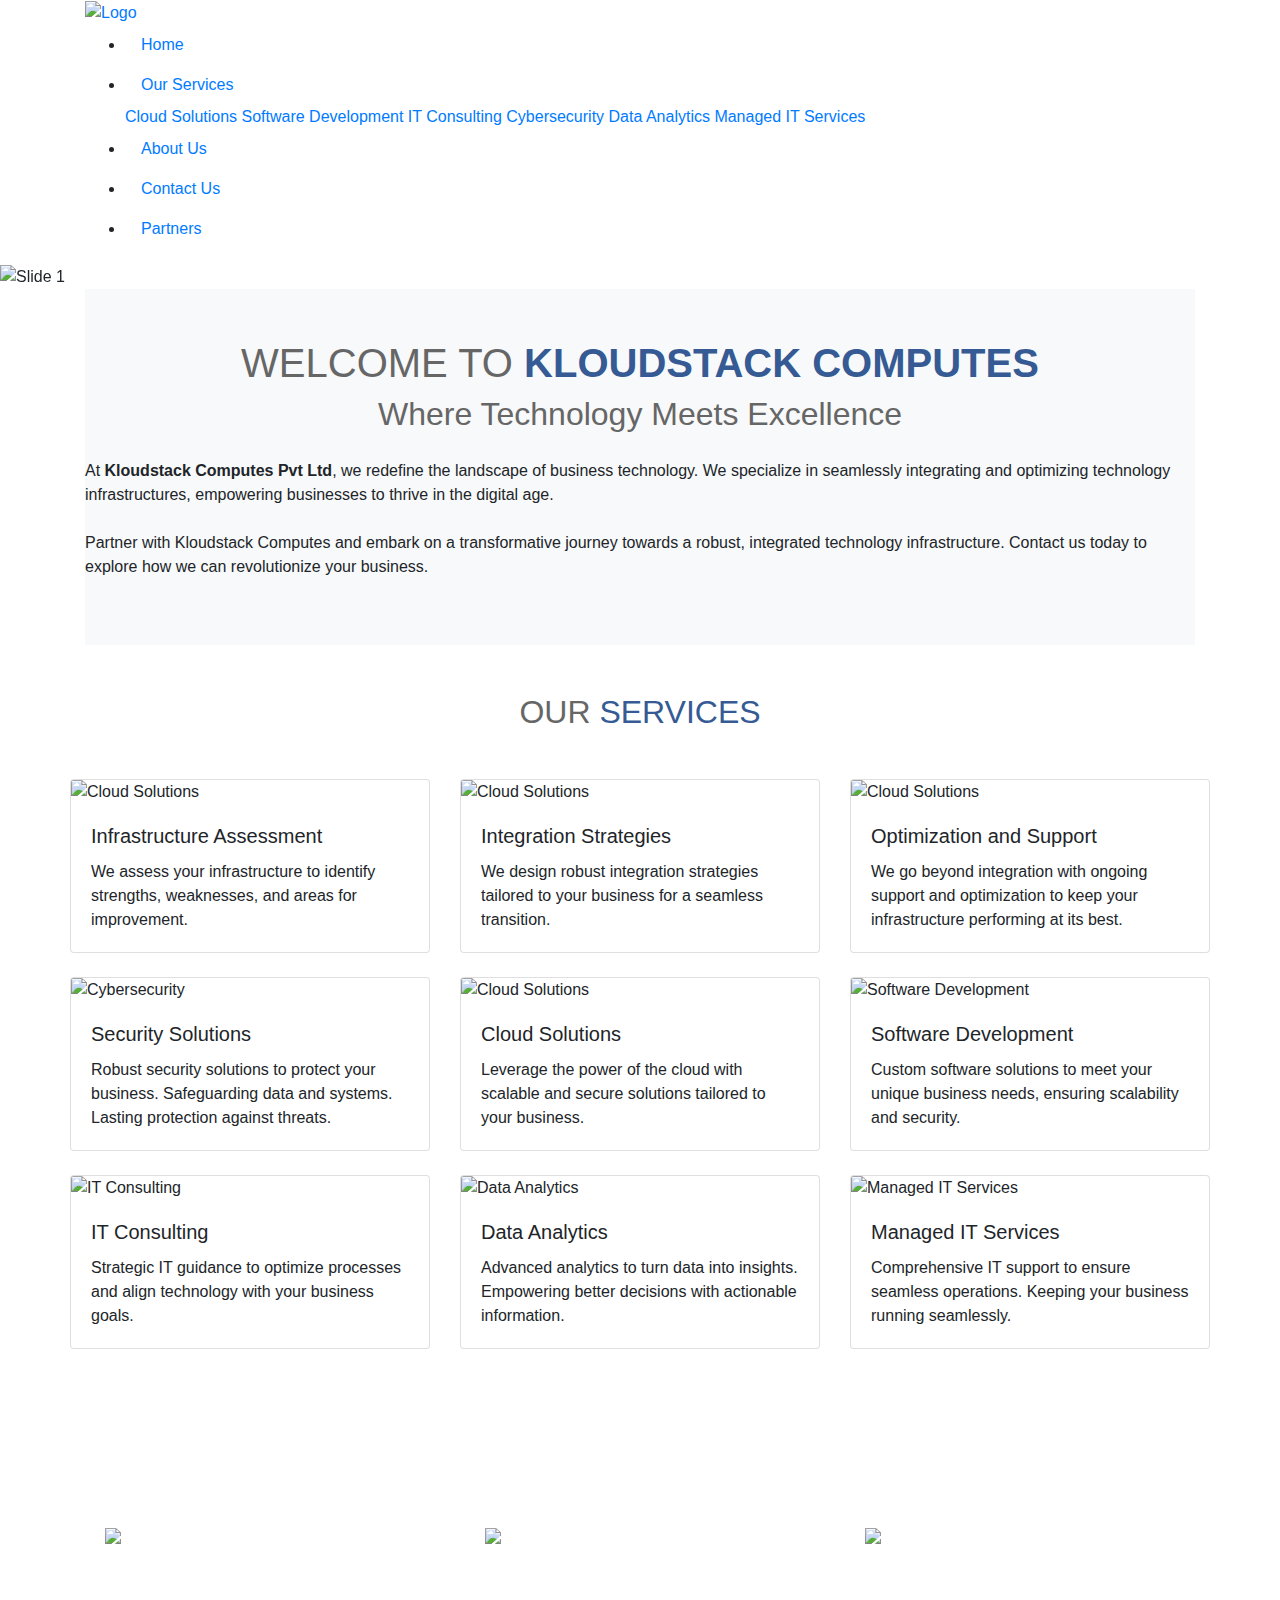
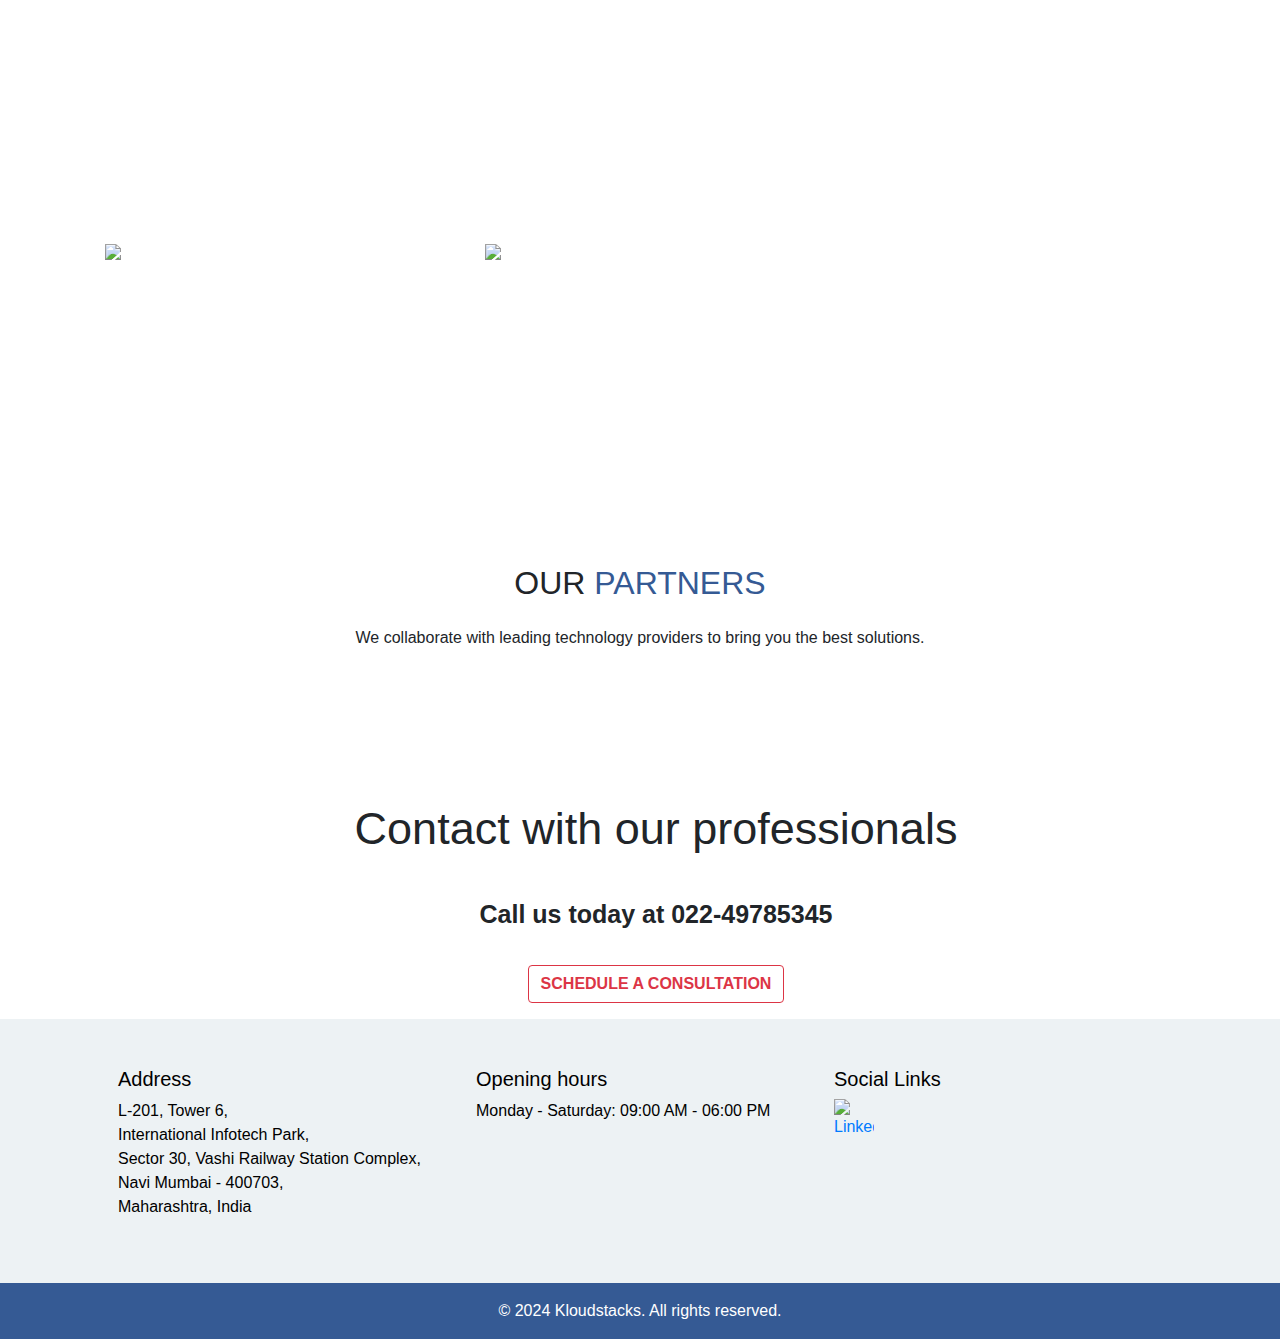
==== index.html @ c3a3a0a3 "Add files via upload" ====
<!DOCTYPE html>
<html lang="en">

<head>
    <meta charset="UTF-8">
    <meta name="viewport" content="width=device-width, initial-scale=1.0">
    <title>Corporate Website</title>
    <link rel="stylesheet" href="https://stackpath.bootstrapcdn.com/bootstrap/4.5.2/css/bootstrap.min.css">
    <link href="css/style.css" rel="stylesheet">
    <style>
        footer {
            background-color: #355a94;
            color: #ffffff;
            text-align: center;
        }

        .hero {
            background-color: #f8f9fa;
            padding: 50px 0;
            text-align: center;
        }

        .hero h1 {
            color: #666;
        }

        .blue {
            color: #355a94;
        }

        .services,
        .about,
        .contact,
        .partners {
            padding: 50px 0;
        }

        .services h2,
        .about h2,
        .contact h2,
        .partners h2 {
            color: #666;
        }
    </style>
</head>

<body>
    <nav class="nav affix">
        <div class="container">
            <div class="logo">
                <a href="#">
                    <img src="logo-white.png" alt="Logo"></a>
            </div>
            <div id="mainListDiv" class="main_list">
                <ul class="navlinks">
                    <li class="nav-item"><a class="nav-link" href="index.php">Home</a></li>
                    <li class="nav-item">
                        <a class="nav-link" href="services.php">Our Services</a>
                        <div class="dropdown">
                            <a href="cloud-solutions.php">Cloud Solutions</a>
                            <a href="software-development.php">Software Development</a>
                            <a href="it-consulting.php">IT Consulting</a>
                            <a href="cybersecurity.php">Cybersecurity</a>
                            <a href="data-analytics.php">Data Analytics</a>
                            <a href="managed-it-services.php">Managed IT Services</a>
                        </div>
                    </li>
                    <li class="nav-item"><a class="nav-link" href="about.php">About Us</a></li>
                    <li class="nav-item"><a class="nav-link" href="contact.php">Contact Us</a></li>
                    <li class="nav-item"><a class="nav-link" href="partners.php">Partners</a></li>
                </ul>
            </div>
            <span class="navTrigger">
                <i></i>
                <i></i>
                <i></i>
            </span>
        </div>
    </nav>

    <section id="homeCarousel" class="carousel slide" data-ride="carousel" data-interval="4000" data-pause="false">
        <ol class="carousel-indicators">
            <li data-target="#homeCarousel" data-slide-to="0" class="active"></li>
            <li data-target="#homeCarousel" data-slide-to="1"></li>
            <li data-target="#homeCarousel" data-slide-to="2"></li>
        </ol>
        <div class="carousel-inner">
            <div class="carousel-item active">
                <img src="https://images.unsplash.com/photo-1667264501379-c1537934c7ab?q=80&w=1974&auto=format&fit=crop&ixlib=rb-4.0.3&ixid=M3wxMjA3fDB8MHxwaG90by1wYWdlfHx8fGVufDB8fHx8fA%3D%3D"
                    class="d-block w-100" alt="Slide 1">
                <div class="carousel-caption d-none d-md-block">
                    <h1>Let's Transform Your Infrastructure Together</h1>
                    <p>Your trusted partner for innovative tech solutions. Contact us today to explore how we can
                        revolutionize your business.</p>
                </div>
            </div>
            <div class="carousel-item">
                <img src="https://images.unsplash.com/photo-1518770660439-4636190af475?q=80&w=2070&auto=format&fit=crop&ixlib=rb-4.0.3&ixid=M3wxMjA3fDB8MHxwaG90by1wYWdlfHx8fGVufDB8fHx8fA%3D%3D"
                    class="d-block w-100" alt="Slide 2">
                <div class="carousel-caption d-none d-md-block">
                    <h1>Empowering Businesses</h1>
                    <p>Delivering cutting-edge technology to help you succeed.</p>
                </div>
            </div>
            <div class="carousel-item">
                <img src="https://images.unsplash.com/photo-1451187580459-43490279c0fa?q=80&w=2072&auto=format&fit=crop&ixlib=rb-4.0.3&ixid=M3wxMjA3fDB8MHxwaG90by1wYWdlfHx8fGVufDB8fHx8fA%3D%3D"
                    class="d-block w-100" alt="Slide 3">
                <div class="carousel-caption d-none d-md-block">
                    <h1>Innovate With Us</h1>
                    <p>Leading the way in digital transformation and AI solutions.</p>
                </div>
            </div>
        </div>
        <a class="carousel-control-prev" href="#homeCarousel" role="button" data-slide="prev">
            <span class="carousel-control-prev-icon" aria-hidden="true"></span>
            <span class="sr-only">Previous</span>
        </a>
        <a class="carousel-control-next" href="#homeCarousel" role="button" data-slide="next">
            <span class="carousel-control-next-icon" aria-hidden="true"></span>
            <span class="sr-only">Next</span>
        </a>
    </section>

    <div class="container">
        <div class="hero">
            <h1>WELCOME TO <b class="blue">KLOUDSTACK COMPUTES</b><br /><span
                    style="font-size:0.8em;font-weight: 500;">Where Technology Meets Excellence</span></h1>
            <p class="text-left mt-4">At <b>Kloudstack Computes Pvt Ltd</b>, we redefine the landscape of business
                technology. We specialize in
                seamlessly integrating and optimizing technology infrastructures, empowering businesses to thrive in the
                digital age.<br /><br />Partner with Kloudstack Computes and embark on a transformative journey towards
                a robust, integrated technology infrastructure. Contact us today to explore how we can revolutionize
                your business.</p>
        </div>
    </div>

    <div class="services container py-5">
        <h2 class="text-center mb-5 font-wight-bold">OUR <span class="blue">SERVICES</span></h2>
        <div class="row">
            <div class="col-md-4 mb-4">
                <div class="card">
                    <img src="images/infrastructure-assessment.png" class="card-img-top" alt="Cloud Solutions">
                    <div class="card-body">
                        <h5 class="card-title">Infrastructure Assessment</h5>
                        <p class="card-text">We assess your infrastructure to identify strengths, weaknesses, and areas
                            for improvement.</p>
                    </div>
                </div>
            </div>
            <div class="col-md-4 mb-4">
                <div class="card">
                    <img src="images/integration-strategies.png" class="card-img-top" alt="Cloud Solutions">
                    <div class="card-body">
                        <h5 class="card-title">Integration Strategies</h5>
                        <p class="card-text">We design robust integration strategies tailored to your business for a
                            seamless transition.</p>
                    </div>
                </div>
            </div>
            <div class="col-md-4 mb-4">
                <div class="card">
                    <img src="images/optimization-support.png" class="card-img-top" alt="Cloud Solutions">
                    <div class="card-body">
                        <h5 class="card-title">Optimization and Support</h5>
                        <p class="card-text">We go beyond integration with ongoing support and optimization to keep your
                            infrastructure performing at its best.</p>
                    </div>
                </div>
            </div>
            <div class="col-md-4 mb-4">
                <div class="card">
                    <img src="images/cyber-security.png" class="card-img-top" alt="Cybersecurity">
                    <div class="card-body">
                        <h5 class="card-title">Security Solutions</h5>
                        <p class="card-text">Robust security solutions to protect your business. Safeguarding data and
                            systems. Lasting protection against threats.</p>
                    </div>
                </div>
            </div>
            <div class="col-md-4 mb-4">
                <div class="card">
                    <img src="images/cloud-hosting.png" class="card-img-top" alt="Cloud Solutions">
                    <div class="card-body">
                        <h5 class="card-title">Cloud Solutions</h5>
                        <p class="card-text">Leverage the power of the cloud with scalable and secure solutions tailored
                            to your business.</p>
                    </div>
                </div>
            </div>
            <div class="col-md-4 mb-4">
                <div class="card">
                    <img src="images/software-development.png" class="card-img-top" alt="Software Development">
                    <div class="card-body">
                        <h5 class="card-title">Software Development</h5>
                        <p class="card-text">Custom software solutions to meet your unique business needs, ensuring
                            scalability and security.</p>
                    </div>
                </div>
            </div>
            <div class="col-md-4 mb-4">
                <div class="card">
                    <img src="images/it-consulting.png" class="card-img-top" alt="IT Consulting">
                    <div class="card-body">
                        <h5 class="card-title">IT Consulting</h5>
                        <p class="card-text">Strategic IT guidance to optimize processes and align technology with your
                            business goals.</p>
                    </div>
                </div>
            </div>
            <div class="col-md-4 mb-4">
                <div class="card">
                    <img src="images/data-analytics.png" class="card-img-top" alt="Data Analytics">
                    <div class="card-body">
                        <h5 class="card-title">Data Analytics</h5>
                        <p class="card-text">Advanced analytics to turn data into insights. Empowering better decisions
                            with actionable information.</p>
                    </div>
                </div>
            </div>
            <div class="col-md-4 mb-4">
                <div class="card">
                    <img src="images/managed-it-services.png" class="card-img-top" alt="Managed IT Services">
                    <div class="card-body">
                        <h5 class="card-title">Managed IT Services</h5>
                        <p class="card-text">Comprehensive IT support to ensure seamless operations. Keeping your
                            business running seamlessly.</p>
                    </div>
                </div>
            </div>
        </div>
    </div>

    <div class="section_cloud">
        <div class="container">
            <h2 class="text-white mb-5 font-weight-bold">WHAT SETS US APART</h2>
            <div class="row text-white">
                <div class="col-md-4 mb-4">
                    <div>
                        <div class="card-body">
                            <img class="mb-4" src="images/why-us-innovation-icon.png" alt="...">
                            <h5 class="card-title">Client-Centric Approach</h5>
                            <p class="card-text">We invest time in understanding each client’s unique challenges and customize our solutions to meet their specific needs. Through collaboration, we ensure the final outcome aligns seamlessly with their goals.</p>
                        </div>
                    </div>
                </div>
                <div class="col-md-4 mb-4">
                    <div>
                        <div class="card-body">
                            <img class="mb-4" src="images/why-us-collaboration-icon.svg" alt="...">
                            <h5 class="card-title">Innovative Problem-Solving</h5>
                            <p class="card-text">Our team thrives on solving complex problems with innovative,
                                technology-driven strategies. Whether it's integrating cutting-edge AI models or
                                automating business processes, we use the latest tools to deliver solutions that drive
                                measurable results.</p>
                        </div>
                    </div>
                </div>
                <div class="col-md-4 mb-4">
                    <div>
                        <div class="card-body">
                            <img class="mb-4" src="images/why-usexcellence-icon.svg" alt="...">
                            <h5 class="card-title">Scalable Architectures</h5>
                            <p class="card-text">Every solution we design is built to scale. Whether it’s handling
                                increasing data volumes, expanding user bases, or adapting to new business needs, our
                                architectures are flexible and designed for long-term growth.</p>
                        </div>
                    </div>
                </div>
                <div class="col-md-4 mb-4">
                    <div>
                        <div class="card-body">
                            <img class="mb-4" src="images/why-us-collaboration-icon.svg" alt="...">
                            <h5 class="card-title">Cross-Domain Expertise</h5>
                            <p class="card-text">We’ve successfully delivered solutions across a wide range of
                                industries, including media, marketing, textiles, aerospace, financial services, and
                                healthcare. Our ability to adapt to different business environments gives us an edge in
                                delivering tailored solutions that meet the distinct needs of each sector.</p>
                        </div>
                    </div>
                </div>
                <div class="col-md-4 mb-4">
                    <div>
                        <div class="card-body">
                            <img class="mb-4" src="images/why-usexcellence-icon.svg" alt="...">
                            <h5 class="card-title">Time-Efficient Delivery</h5>
                            <p class="card-text">Through the use of automation and optimized workflows, we reduce
                                project turnaround times, delivering solutions faster without sacrificing quality. Our
                                clients can expect swift implementation, allowing them to capitalize on new
                                opportunities quickly.</p>
                        </div>
                    </div>
                </div>
            </div>
        </div>
    </div>

    <div class="section_partners container">
        <h2 class="text-center mb-4 font-wight-bold">OUR <span class="blue">PARTNERS</span></h2>
        <p class="text-center">We collaborate with leading technology providers to bring you the best solutions.</p>

        <div class="row">
            <div class="col-lg-2 col-sm-4 col-6 mb-3">
                <div class="item">
                    <img class="img-fluid" src="https://ui.gergstore.com/uploads/partners_banner_images/adobe.png" alt="">
                </div>
            </div>
            <div class="col-lg-2 col-sm-4 col-6 mb-3">
                <div class="item">
                    <img class="img-fluid" src="https://ui.gergstore.com/uploads/partners_banner_images/cisco.png" alt="">
                </div>
            </div>
            <div class="col-lg-2 col-sm-4 col-6 mb-3">
                <div class="item">
                    <img class="img-fluid" src="https://ui.gergstore.com/uploads/partners_banner_images/dell.png" alt="">
                </div>
            </div>
            <div class="col-lg-2 col-sm-4 col-6 mb-3">
                <div class="item">
                    <img class="img-fluid" src="https://ui.gergstore.com/uploads/partners_banner_images/fortinet.png" alt="">
                </div>
            </div>
            <div class="col-lg-2 col-sm-4 col-6 mb-3">
                <div class="item">
                    <img class="img-fluid" src="https://ui.gergstore.com/uploads/partners_banner_images/hp.png" alt="">
                </div>
            </div>
            <div class="col-lg-2 col-sm-4 col-6 mb-3">
                <div class="item">
                    <img class="img-fluid" src="https://ui.gergstore.com/uploads/partners_banner_images/ibm.png" alt="">
                </div>
            </div>
            <div class="col-lg-2 col-sm-4 col-6 mb-3">
                <div class="item">
                    <img class="img-fluid" src="https://ui.gergstore.com/uploads/partners_banner_images/lenovo.png" alt="">
                </div>
            </div>
            <div class="col-lg-2 col-sm-4 col-6 mb-3">
                <div class="item">
                    <img class="img-fluid" src="https://ui.gergstore.com/uploads/partners_banner_images/microsoft.png" alt="">
                </div>
            </div>
            <div class="col-lg-2 col-sm-4 col-6 mb-3">
                <div class="item">
                    <img class="img-fluid" src="https://ui.gergstore.com/uploads/partners_banner_images/netcore.png" alt="">
                </div>
            </div>
            <div class="col-lg-2 col-sm-4 col-6 mb-3">
                <div class="item">
                    <img class="img-fluid" src="https://ui.gergstore.com/uploads/partners_banner_images/qnap.png" alt="">
                </div>
            </div>
            <div class="col-lg-2 col-sm-4 col-6 mb-3">
                <div class="item">
                    <img class="img-fluid" src="https://ui.gergstore.com/uploads/partners_banner_images/redhat.png" alt="">
                </div>
            </div>
            <div class="col-lg-2 col-sm-4 col-6 mb-3">
                <div class="item">
                    <img class="img-fluid" src="https://ui.gergstore.com/uploads/partners_banner_images/veritas.png" alt="">
                </div>
            </div>
            <div class="col-lg-2 col-sm-4 col-6 mb-3">
                <div class="item">
                    <img class="img-fluid" src="https://ui.gergstore.com/uploads/partners_banner_images/vmware.png" alt="">
                </div>
            </div>
            <div class="col-lg-2 col-sm-4 col-6 mb-3">
                <div class="item">
                    <img class="img-fluid" src="https://ui.gergstore.com/uploads/partners_banner_images/acer.png" alt="">
                </div>
            </div>
            <div class="col-lg-2 col-sm-4 col-6 mb-3">
                <div class="item">
                    <img class="img-fluid" src="https://ui.gergstore.com/uploads/partners_banner_images/d-link.png" alt="">
                </div>
            </div>
        </div>
    </div>

    <div class="section_contact">
        <div class="container">
            <div class="row font-weight-bold text-center">
                <div class="col-12 m-3">
                    <h2 class="title" style="font-size: 45px;">Contact with our professionals</h2>
                </div>
                <div class="col-12 m-3" style="font-size: 25px;">
                    Call us today at 022-49785345
                </div>
                <div class="col-12 m-3">
                    <a href="contact.html" class="btn btn-outline-danger font-weight-bold">SCHEDULE A CONSULTATION</a>
                </div>
            </div>
        </div>
    </div>
    <footer>
        <div style="background-color: #edf2f4;color: #000;">
            <div class="container p-5">
                <div class="row">
                    <div class="col-md-4 text-left">
                        <h5>Address</h5>
                        <p>
                            L-201, Tower 6, <br>
                            International Infotech Park, <br>
                            Sector 30, Vashi Railway Station Complex, <br>
                            Navi Mumbai - 400703, <br>
                            Maharashtra, India
                        </p>
                    </div>

                    <div class="col-md-4 text-left">
                        <h5>Opening hours</h5>
                        <p>
                            Monday - Saturday: 09:00 AM - 06:00 PM
                            <br>
                        </p>
                    </div>
                    <div class="col-md-4 text-left">
                        <h5>Social Links</h5>
                        <div>
                            <!-- <a href="test.html" target=”_blank”><img src="content/accountant4/images/facebook-icon.png" alt="Facebook" style="max-width:40px"></a> &nbsp; -->
                            <!-- <a href="test.html" target=”_blank”><img src="content/accountant4/images/instagram-icon.png" alt="Instagram" style="max-width:40px"></a> &nbsp; -->
                            <!-- <a href="test.html" target=”_blank”><img src="content/accountant4/images/twitter-icon.png" alt="Twitter" style="max-width:40px"></a> &nbsp; -->
                            <a href="#" target="”_blank”"><img src="images/linkedin-icon.png" alt="LinkedIn"
                                    style="max-width: 40px"></a>
                        </div>
                    </div>
                </div>
            </div>
        </div>
        <p class="p-3 m-0">&copy; 2024 Kloudstacks. All rights reserved.</p>
    </footer>

    <script src="https://code.jquery.com/jquery-3.7.1.min.js"
        integrity="sha256-/JqT3SQfawRcv/BIHPThkBvs0OEvtFFmqPF/lYI/Cxo=" crossorigin="anonymous"></script>
    <script src="https://cdn.jsdelivr.net/npm/@popperjs/core@2.4.4/dist/umd/popper.min.js"></script>
    <script src="https://stackpath.bootstrapcdn.com/bootstrap/4.5.2/js/bootstrap.min.js"></script>
    <script>
        $('.navTrigger').click(function () {
            $(this).toggleClass('active');
            console.log("Clicked menu");
            $("#mainListDiv").toggleClass("show_list");
            $("#mainListDiv").fadeIn();

        });
        /*$(window).scroll(function() {
            if ($(document).scrollTop() > 50) {
                $('.nav').addClass('affix');
                console.log("OK");
            } else {
                $('.nav').removeClass('affix');
            }
        });*/

    </script>
</body>

</html>
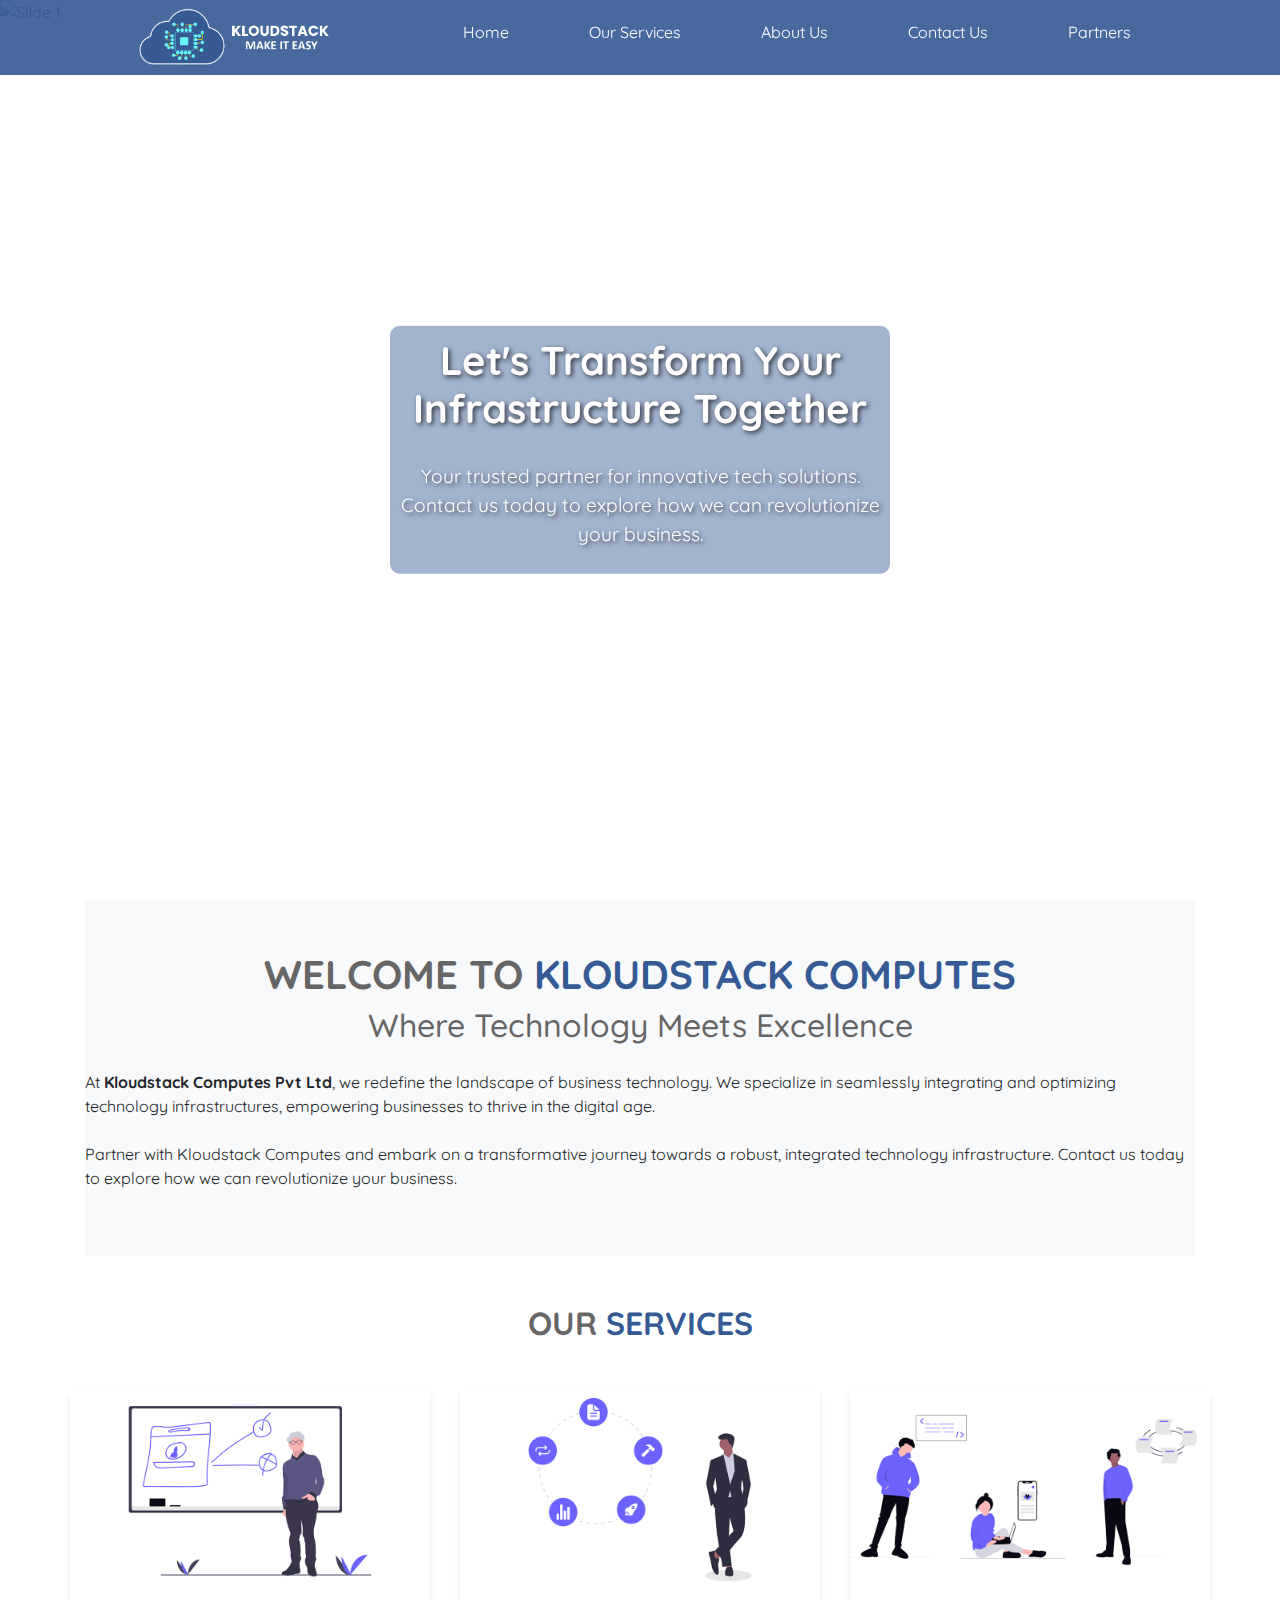
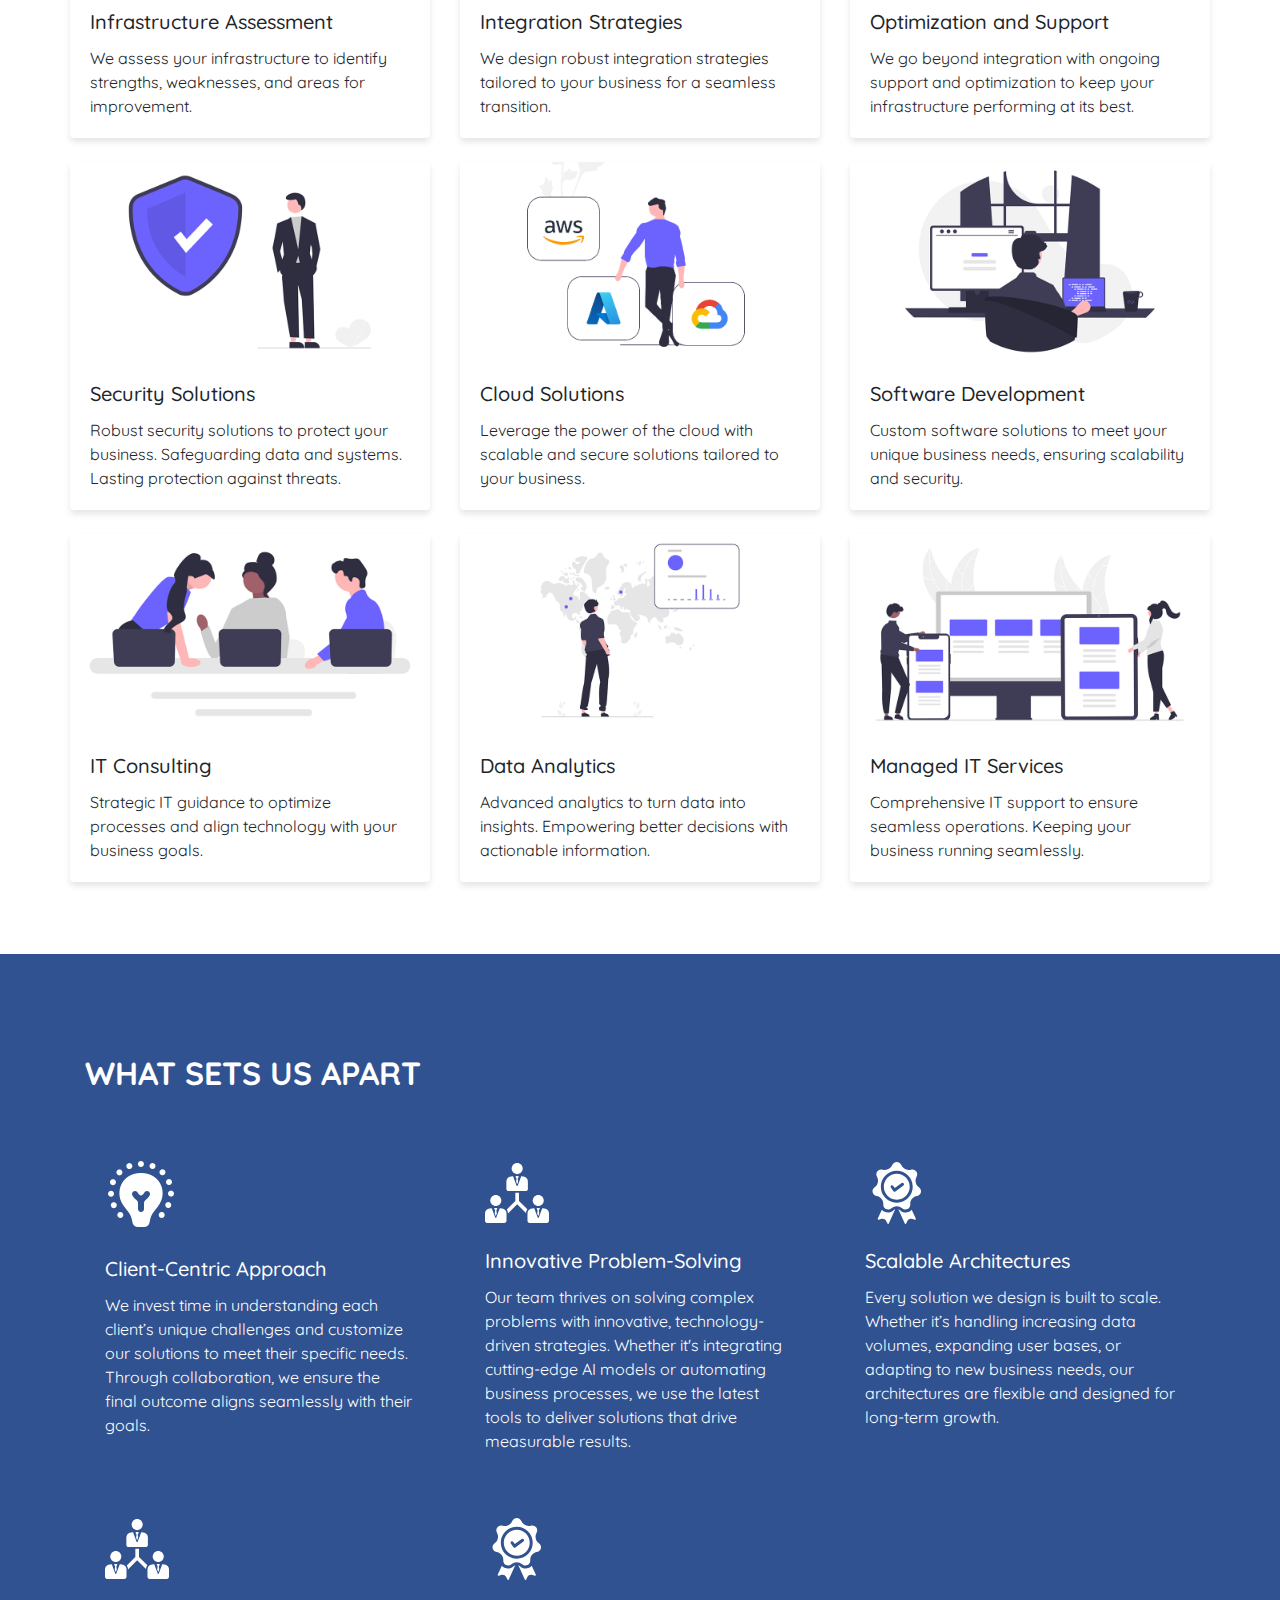
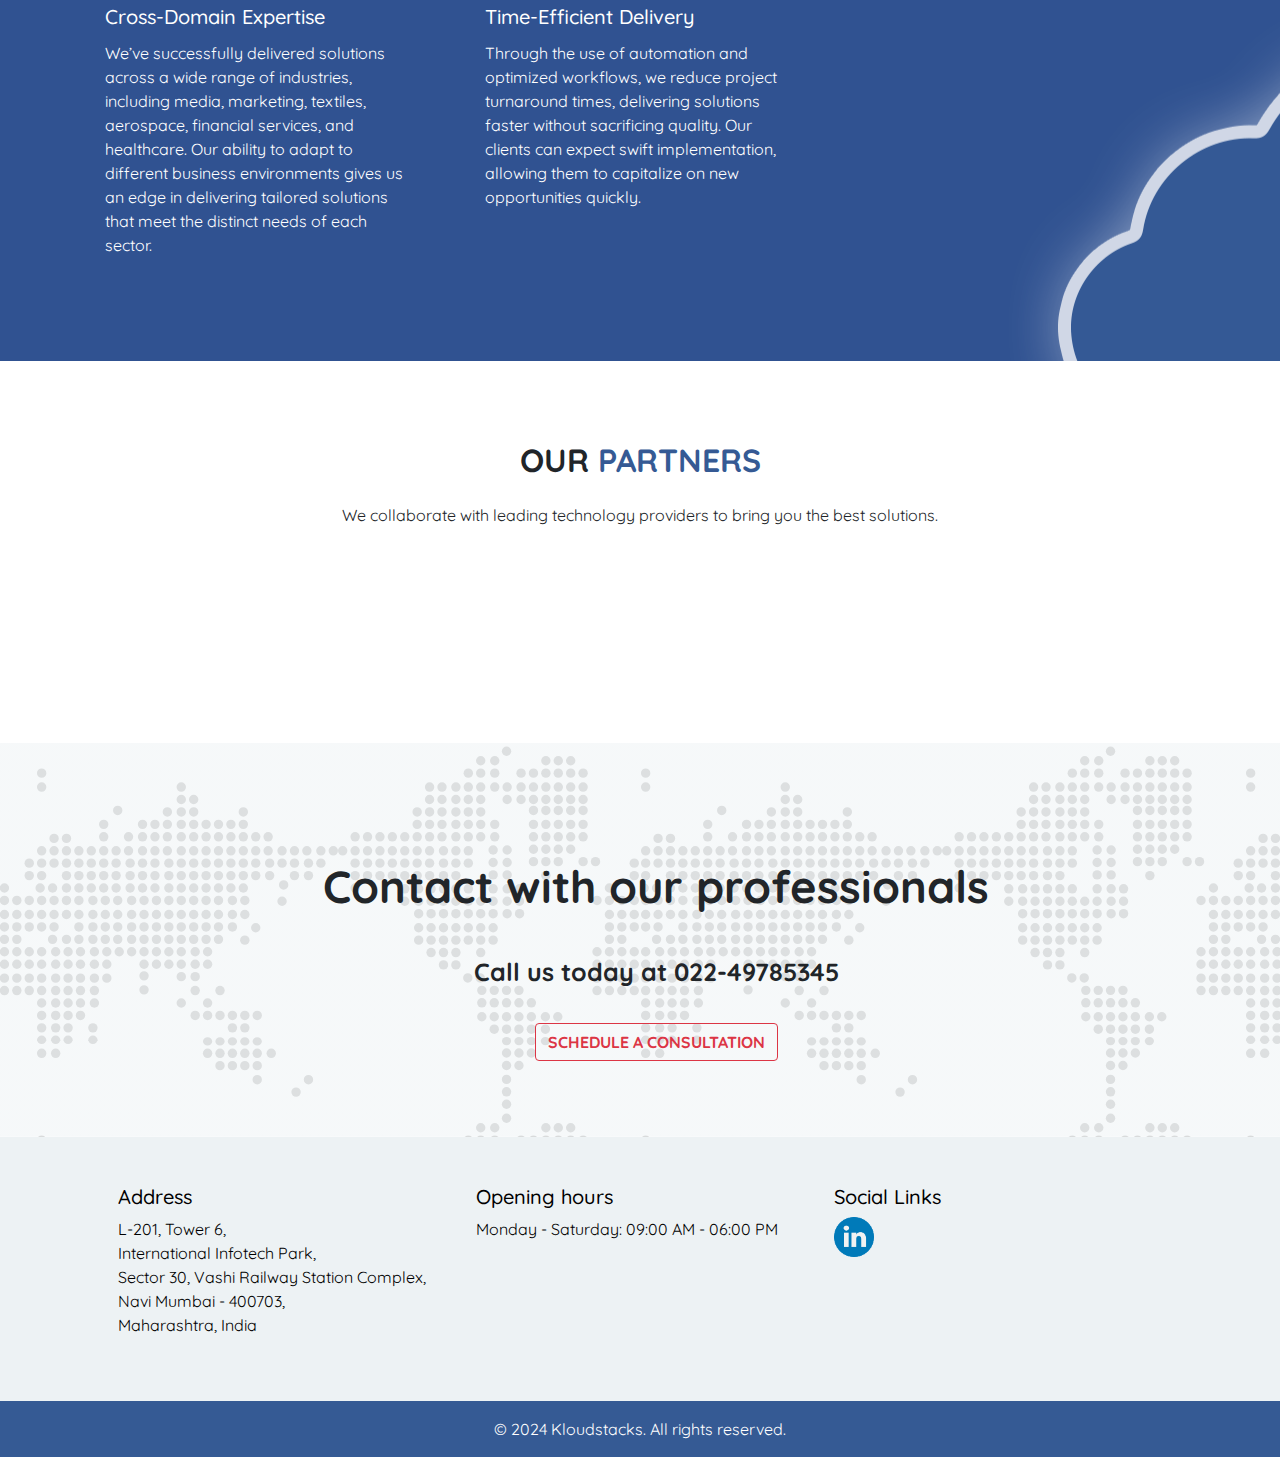
==== commit fa9ada7c: "Add files via upload" ====
--- a/index.html
+++ b/index.html
@@ -4,7 +4,7 @@
 <head>
     <meta charset="UTF-8">
     <meta name="viewport" content="width=device-width, initial-scale=1.0">
-    <title>Corporate Website</title>
+    <title>Kloudstacks Computes Pvt. Ltd.</title>
     <link rel="stylesheet" href="https://stackpath.bootstrapcdn.com/bootstrap/4.5.2/css/bootstrap.min.css">
     <link href="css/style.css" rel="stylesheet">
     <style>
--- a/css/style.css
+++ b/css/style.css
@@ -0,0 +1,473 @@
+@import url('https://fonts.googleapis.com/css?family=Quicksand:400,500,700');
+html,
+body {
+    margin: 0;
+    padding: 0;
+    box-sizing: border-box;
+    font-family: "Quicksand", sans-serif;
+}
+h1,h2{font-weight: 800;}
+/* Navbar section */
+
+.nav {
+    width: 100%;
+    height: 75px;
+    position: fixed;
+    line-height: 65px;
+    text-align: center;
+    z-index: 999;
+}
+
+.nav div.logo {
+    float: left;
+    width: auto;
+    height: auto;
+    padding-left: 3rem;
+}
+
+.nav div.logo a {
+    text-decoration: none;
+    color: #fff;
+    font-size: 2.5rem;
+}
+
+.nav div.logo a:hover {
+    color: #00E676;
+}
+
+.nav div.main_list {
+    height: 75px;
+    float: right;
+}
+
+.nav div.main_list ul {
+    width: 100%;
+    height: 75px;
+    display: flex;
+    list-style: none;
+    margin: 0;
+    padding: 0;
+}
+
+.nav div.main_list ul li {
+    width: auto;
+    height: 75px;
+    padding: 0;
+    padding-right: 3rem;
+    position: relative;
+}
+
+.nav div.main_list ul li a {
+    text-decoration: none;
+    color: #fff;
+    line-height: 20px;
+    font-size: 1rem;
+    display: inline-block;
+    text-decoration: none;
+}
+.nav div.main_list ul li>a:hover{
+    background-color: rgba(255, 255, 255, 0.2);
+}
+/*.nav div.main_list ul li>a::after {
+    content: '';
+    display: block;
+    width: 0;
+    height: 2px;
+    background: #fff;
+    transition: width .3s;
+}
+.nav div.main_list ul li>a:hover::after {
+    width: 100%;
+}*/
+
+/* Dropdown styles */
+.nav div.main_list ul li .dropdown {
+    display: none;
+    position: absolute;
+    top: 60px;
+    left: 0;
+    background: #355a94e8;
+    border-radius: 4px;
+    box-shadow: 0 4px 6px rgba(0, 0, 0, 0.1);
+}
+
+.nav.affix div.main_list ul li .dropdown
+{
+    top: 75px;
+}
+
+.nav div.main_list ul li:hover .dropdown {
+    display: block;
+}
+
+.nav div.main_list ul li .dropdown a {
+    display: block;
+    padding: 10px 20px;
+    color: #fff;
+    text-decoration: none;
+    white-space: nowrap;
+}
+
+.nav div.main_list ul li .dropdown a:hover {
+    background-color: rgba(255, 255, 255, 0.2);
+}
+
+/* carousel */
+.carousel-caption {
+    display: flex;
+    flex-direction: column;
+    justify-content: center;
+    align-items: center;
+    top: 50%;
+    transform: translateY(-50%);
+    bottom: auto;
+    text-align: center;
+    max-width: 500px;
+    margin: auto;
+    background-color: #355a9475;
+    border-radius: 10px;
+    padding: 10px;
+}
+.carousel-caption h1 {
+    font-size: 2.5rem;
+    font-weight: bold;
+    text-shadow: 2px 2px 5px rgba(0, 0, 0, 0.7);
+}
+.carousel-caption p {
+    font-size: 1.2rem;
+    text-shadow: 2px 2px 5px rgba(0, 0, 0, 0.7);
+    margin-top: 30px;
+}
+.carousel-item img {
+    height: 100vh;
+    object-fit: cover;
+}
+
+
+/* services card */
+
+.services .card {
+    border: none;
+    box-shadow: 0 4px 6px rgba(0, 0, 0, 0.1);
+    transition: transform 0.2s;
+}
+.services .card:hover {
+    transform: translateY(-10px);
+}
+.services .card img {
+    height: 200px;
+    object-fit: cover;
+}
+
+/* Home section */
+
+.navTrigger {
+    display: none;
+}
+
+.nav {
+    padding-top: 20px;
+    padding-bottom: 20px;
+    -webkit-transition: all 0.4s ease;
+    transition: all 0.4s ease;
+}
+.nav img {
+    height: 75px;
+    vertical-align: middle;
+    margin-right: 10px;
+}
+
+
+/* Media qurey section */
+
+@media screen and (min-width: 768px) and (max-width: 1024px) {
+    .container {
+        margin: 0;
+    }
+}
+
+@media screen and (max-width:768px) {
+    .navTrigger {
+        display: block;
+    }
+    .nav div.logo {
+        margin-left: 15px;
+    }
+    .nav div.main_list {
+        width: 100%;
+        height: 0;
+        overflow: hidden;
+    }
+    .nav div.show_list {
+        height: auto;
+        display: none;
+    }
+    .nav div.main_list ul {
+        flex-direction: column;
+        width: 100%;
+        height: 100vh;
+        right: 0;
+        left: 0;
+        bottom: 0;
+        background-color: #111;
+        /*same background color of navbar*/
+        background-position: center top;
+    }
+    .nav div.main_list ul li {
+        width: 100%;
+        text-align: right;
+    }
+    .nav div.main_list ul li a {
+        text-align: center;
+        width: 100%;
+        font-size: 3rem;
+        padding: 20px;
+    }
+    .nav div.media_button {
+        display: block;
+    }
+}
+
+
+/* Animation */
+
+.navTrigger {
+    cursor: pointer;
+    width: 30px;
+    height: 25px;
+    margin: auto;
+    position: absolute;
+    right: 30px;
+    top: 0;
+    bottom: 0;
+}
+
+.navTrigger i {
+    background-color: #fff;
+    border-radius: 2px;
+    content: '';
+    display: block;
+    width: 100%;
+    height: 4px;
+}
+
+.navTrigger i:nth-child(1) {
+    -webkit-animation: outT 0.8s backwards;
+    animation: outT 0.8s backwards;
+    -webkit-animation-direction: reverse;
+    animation-direction: reverse;
+}
+
+.navTrigger i:nth-child(2) {
+    margin: 5px 0;
+    -webkit-animation: outM 0.8s backwards;
+    animation: outM 0.8s backwards;
+    -webkit-animation-direction: reverse;
+    animation-direction: reverse;
+}
+
+.navTrigger i:nth-child(3) {
+    -webkit-animation: outBtm 0.8s backwards;
+    animation: outBtm 0.8s backwards;
+    -webkit-animation-direction: reverse;
+    animation-direction: reverse;
+}
+
+.navTrigger.active i:nth-child(1) {
+    -webkit-animation: inT 0.8s forwards;
+    animation: inT 0.8s forwards;
+}
+
+.navTrigger.active i:nth-child(2) {
+    -webkit-animation: inM 0.8s forwards;
+    animation: inM 0.8s forwards;
+}
+
+.navTrigger.active i:nth-child(3) {
+    -webkit-animation: inBtm 0.8s forwards;
+    animation: inBtm 0.8s forwards;
+}
+
+@-webkit-keyframes inM {
+    50% {
+        -webkit-transform: rotate(0deg);
+    }
+    100% {
+        -webkit-transform: rotate(45deg);
+    }
+}
+
+@keyframes inM {
+    50% {
+        transform: rotate(0deg);
+    }
+    100% {
+        transform: rotate(45deg);
+    }
+}
+
+@-webkit-keyframes outM {
+    50% {
+        -webkit-transform: rotate(0deg);
+    }
+    100% {
+        -webkit-transform: rotate(45deg);
+    }
+}
+
+@keyframes outM {
+    50% {
+        transform: rotate(0deg);
+    }
+    100% {
+        transform: rotate(45deg);
+    }
+}
+
+@-webkit-keyframes inT {
+    0% {
+        -webkit-transform: translateY(0px) rotate(0deg);
+    }
+    50% {
+        -webkit-transform: translateY(9px) rotate(0deg);
+    }
+    100% {
+        -webkit-transform: translateY(9px) rotate(135deg);
+    }
+}
+
+@keyframes inT {
+    0% {
+        transform: translateY(0px) rotate(0deg);
+    }
+    50% {
+        transform: translateY(9px) rotate(0deg);
+    }
+    100% {
+        transform: translateY(9px) rotate(135deg);
+    }
+}
+
+@-webkit-keyframes outT {
+    0% {
+        -webkit-transform: translateY(0px) rotate(0deg);
+    }
+    50% {
+        -webkit-transform: translateY(9px) rotate(0deg);
+    }
+    100% {
+        -webkit-transform: translateY(9px) rotate(135deg);
+    }
+}
+
+@keyframes outT {
+    0% {
+        transform: translateY(0px) rotate(0deg);
+    }
+    50% {
+        transform: translateY(9px) rotate(0deg);
+    }
+    100% {
+        transform: translateY(9px) rotate(135deg);
+    }
+}
+
+@-webkit-keyframes inBtm {
+    0% {
+        -webkit-transform: translateY(0px) rotate(0deg);
+    }
+    50% {
+        -webkit-transform: translateY(-9px) rotate(0deg);
+    }
+    100% {
+        -webkit-transform: translateY(-9px) rotate(135deg);
+    }
+}
+
+@keyframes inBtm {
+    0% {
+        transform: translateY(0px) rotate(0deg);
+    }
+    50% {
+        transform: translateY(-9px) rotate(0deg);
+    }
+    100% {
+        transform: translateY(-9px) rotate(135deg);
+    }
+}
+
+@-webkit-keyframes outBtm {
+    0% {
+        -webkit-transform: translateY(0px) rotate(0deg);
+    }
+    50% {
+        -webkit-transform: translateY(-9px) rotate(0deg);
+    }
+    100% {
+        -webkit-transform: translateY(-9px) rotate(135deg);
+    }
+}
+
+@keyframes outBtm {
+    0% {
+        transform: translateY(0px) rotate(0deg);
+    }
+    50% {
+        transform: translateY(-9px) rotate(0deg);
+    }
+    100% {
+        transform: translateY(-9px) rotate(135deg);
+    }
+}
+
+.affix {
+    padding: 0;
+    background-color: #355a94e8;
+}
+
+
+
+
+
+
+.myH2 {
+	text-align:center;
+	font-size: 4rem;
+}
+.myP {
+	text-align: justify;
+	padding-left:15%;
+	padding-right:15%;
+	font-size: 20px;
+}
+@media all and (max-width:700px){
+	.myP {
+		padding:2%;
+	}
+}
+
+
+/* Section */
+.section_cloud{
+    padding-top: 100px;
+    padding-bottom: 60px;
+    background-color: #305291;
+    background-image: url(../images/cloud-bg.png);
+    background-position: center;
+}
+.section_contact{
+    padding-top: 100px;
+    padding-bottom: 60px;
+    background-color: #EDF2F4;
+    background: linear-gradient(rgb(237 242 244 / 50%), rgb(237 242 244 / 50%)), url(../images/world-map-dotted.svg);
+    background-position: center;
+    background-size: auto;
+}
+.section_partners{
+    padding: 80px 0px;  
+}
+.section_partners .item {
+    margin: 0px 15px;
+    cursor: pointer;
+    transition: all .3s;
+}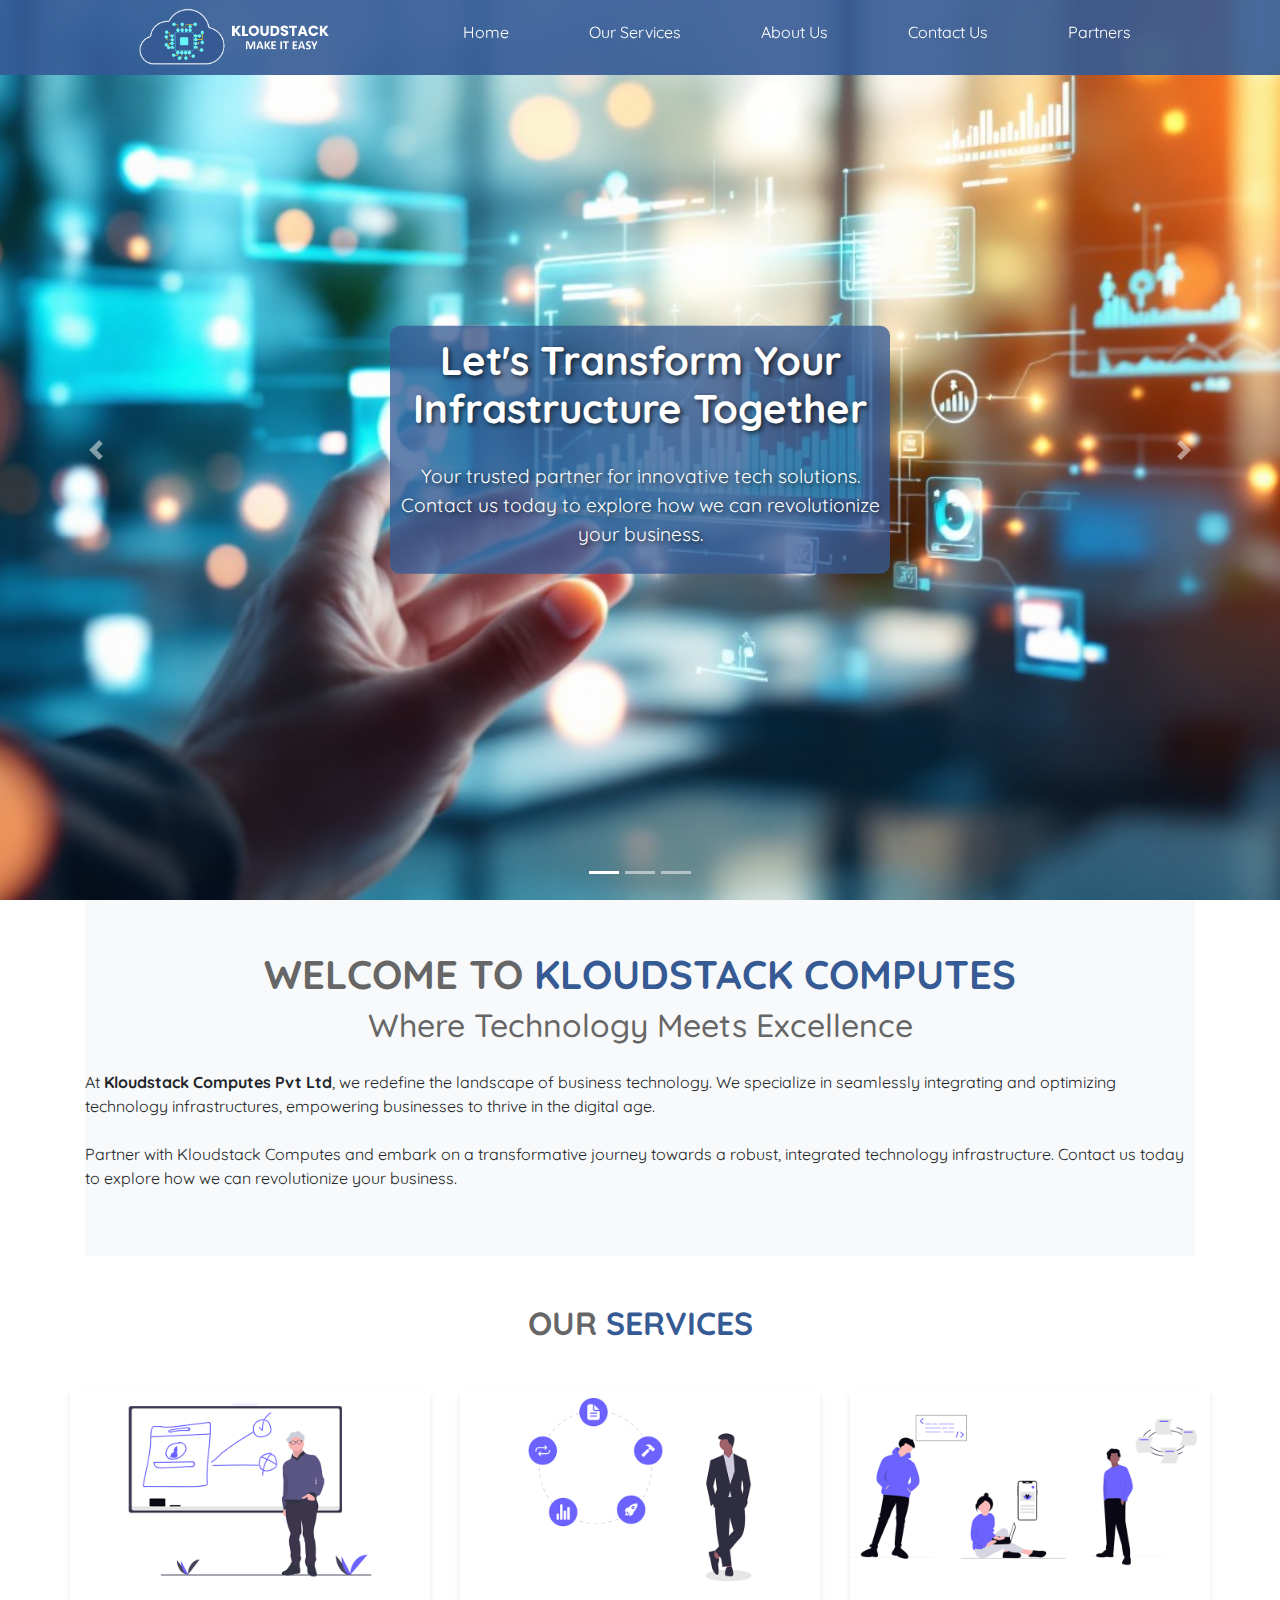
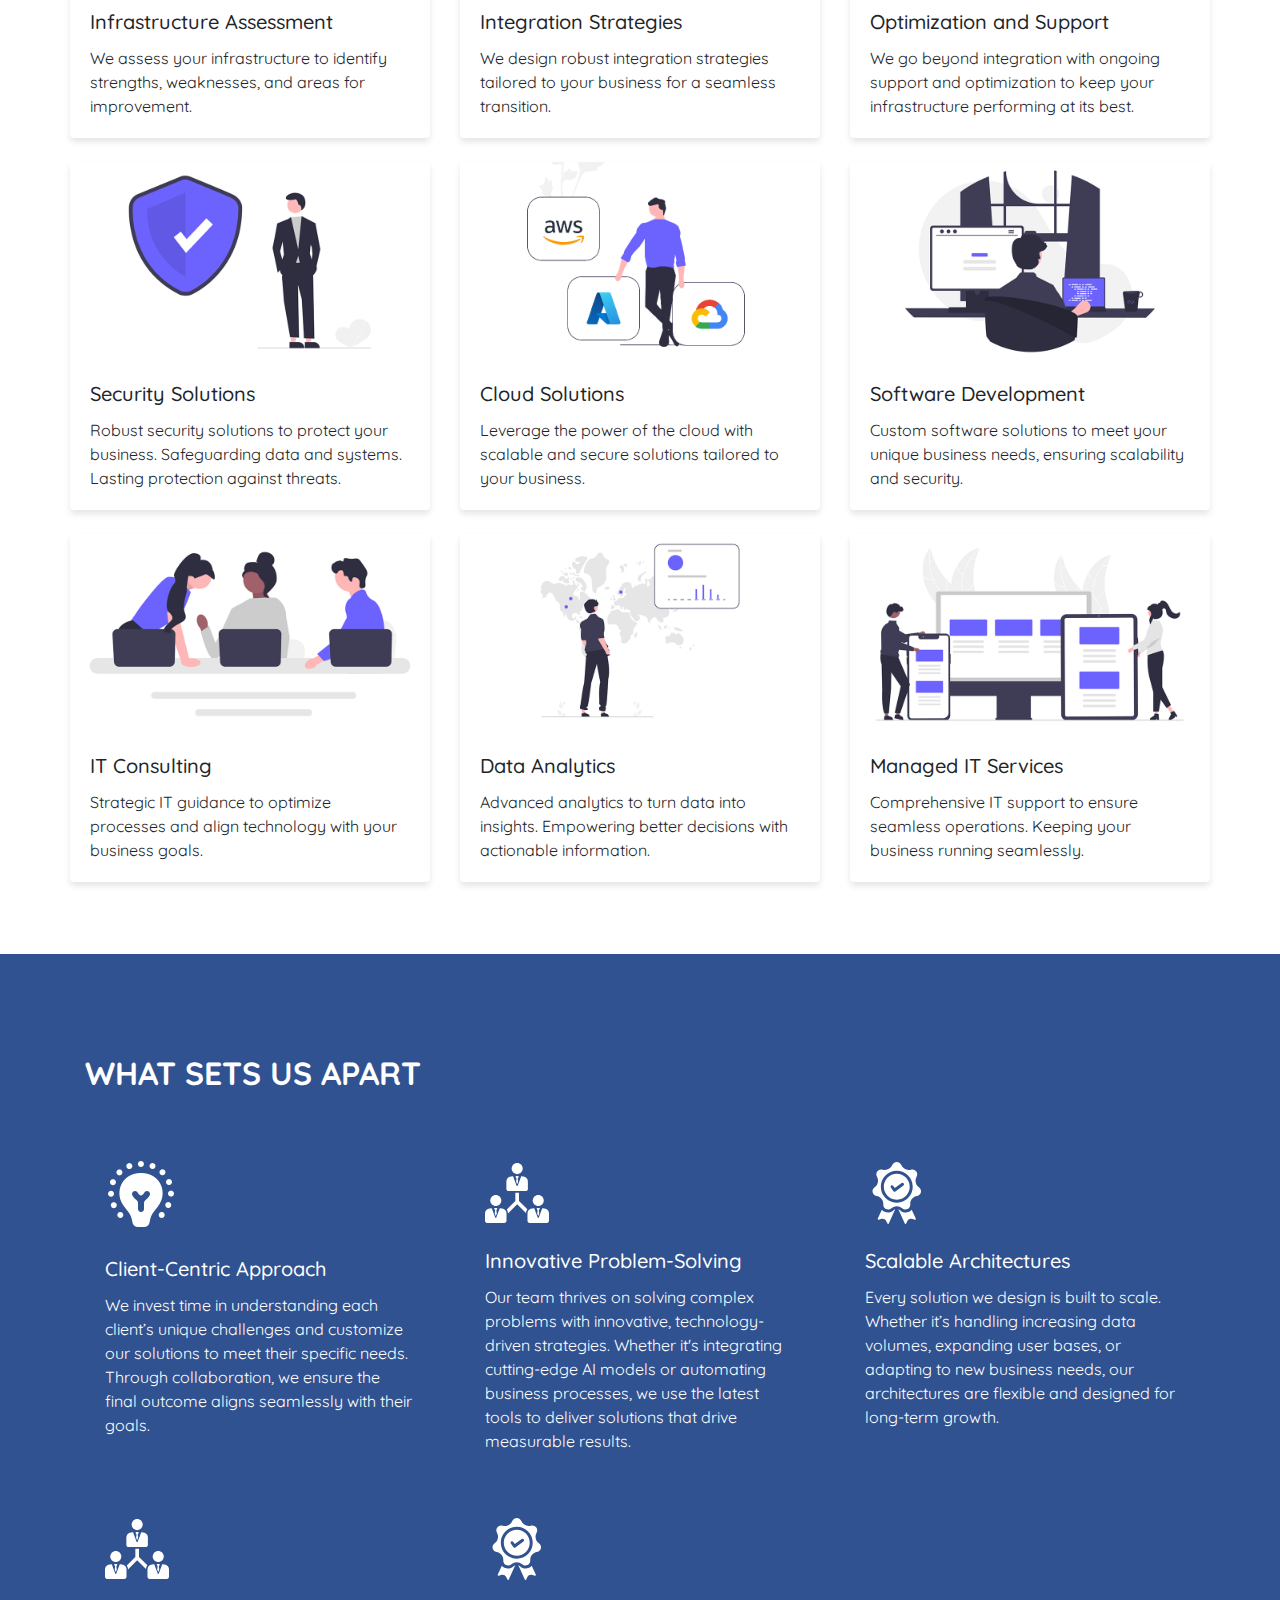
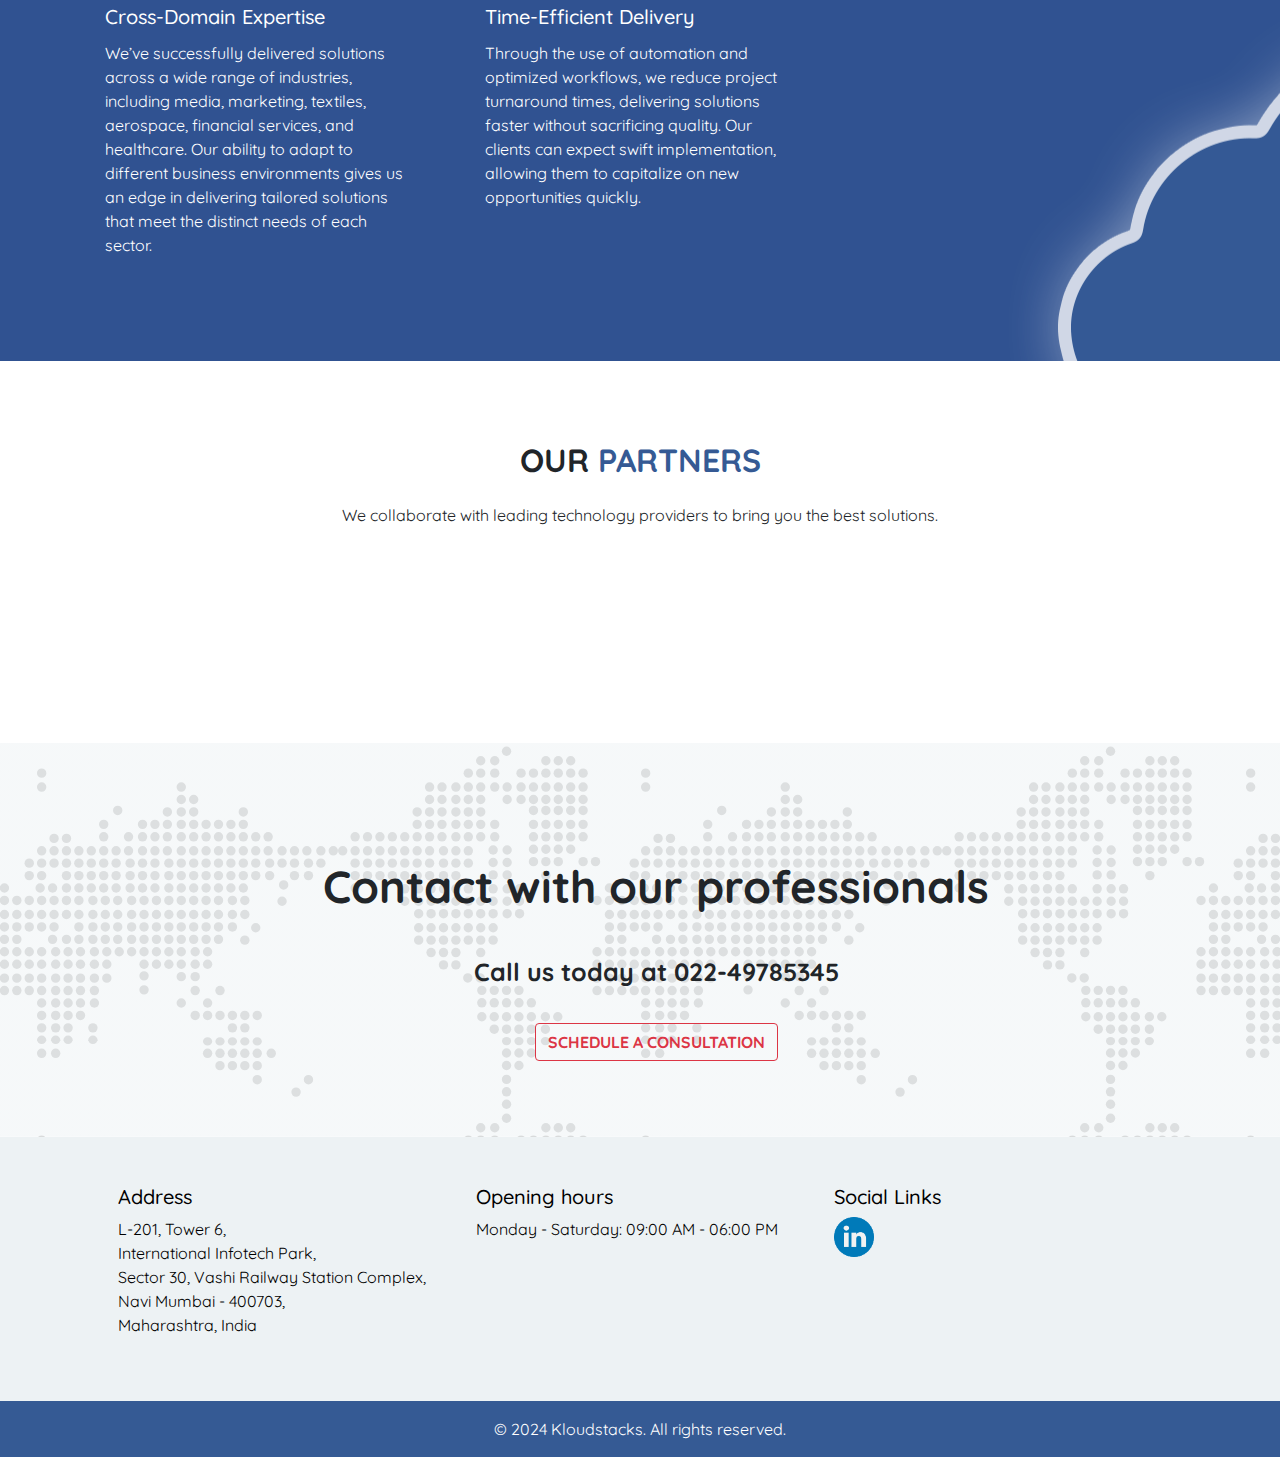
==== commit 567d24ce: "Add files via upload" ====
--- a/index.html
+++ b/index.html
@@ -7,6 +7,7 @@
     <title>Kloudstacks Computes Pvt. Ltd.</title>
     <link rel="stylesheet" href="https://stackpath.bootstrapcdn.com/bootstrap/4.5.2/css/bootstrap.min.css">
     <link href="css/style.css" rel="stylesheet">
+    <link rel="icon" type="image/x-icon" href="favicon.ico">
     <style>
         footer {
             background-color: #355a94;
@@ -86,7 +87,9 @@
         </ol>
         <div class="carousel-inner">
             <div class="carousel-item active">
-                <img src="https://images.unsplash.com/photo-1667264501379-c1537934c7ab?q=80&w=1974&auto=format&fit=crop&ixlib=rb-4.0.3&ixid=M3wxMjA3fDB8MHxwaG90by1wYWdlfHx8fGVufDB8fHx8fA%3D%3D"
+                <!--<img src="https://images.unsplash.com/photo-1667264501379-c1537934c7ab?q=80&w=1974&auto=format&fit=crop&ixlib=rb-4.0.3&ixid=M3wxMjA3fDB8MHxwaG90by1wYWdlfHx8fGVufDB8fHx8fA%3D%3D"
+                    class="d-block w-100" alt="Slide 1">-->
+                <img src="images/transform-your-infra-banner.jpg"
                     class="d-block w-100" alt="Slide 1">
                 <div class="carousel-caption d-none d-md-block">
                     <h1>Let's Transform Your Infrastructure Together</h1>
@@ -95,19 +98,23 @@
                 </div>
             </div>
             <div class="carousel-item">
-                <img src="https://images.unsplash.com/photo-1518770660439-4636190af475?q=80&w=2070&auto=format&fit=crop&ixlib=rb-4.0.3&ixid=M3wxMjA3fDB8MHxwaG90by1wYWdlfHx8fGVufDB8fHx8fA%3D%3D"
-                    class="d-block w-100" alt="Slide 2">
+                <!--<img src="https://images.unsplash.com/photo-1518770660439-4636190af475?q=80&w=2070&auto=format&fit=crop&ixlib=rb-4.0.3&ixid=M3wxMjA3fDB8MHxwaG90by1wYWdlfHx8fGVufDB8fHx8fA%3D%3D"
+                    class="d-block w-100" alt="Slide 2">-->
+                <img src="images/cloud-infra-services-banner.jpg"
+                class="d-block w-100" alt="Slide 1">
                 <div class="carousel-caption d-none d-md-block">
-                    <h1>Empowering Businesses</h1>
-                    <p>Delivering cutting-edge technology to help you succeed.</p>
+                    <h1>Scalable Cloud Solutions for Your Enterprise</h1>
+                    <p>Secure, reliable, and tailored to your business needs. Delivering cutting-edge technology to help you succeed.</p>
                 </div>
             </div>
             <div class="carousel-item">
-                <img src="https://images.unsplash.com/photo-1451187580459-43490279c0fa?q=80&w=2072&auto=format&fit=crop&ixlib=rb-4.0.3&ixid=M3wxMjA3fDB8MHxwaG90by1wYWdlfHx8fGVufDB8fHx8fA%3D%3D"
-                    class="d-block w-100" alt="Slide 3">
+                <!--<img src="https://images.unsplash.com/photo-1451187580459-43490279c0fa?q=80&w=2072&auto=format&fit=crop&ixlib=rb-4.0.3&ixid=M3wxMjA3fDB8MHxwaG90by1wYWdlfHx8fGVufDB8fHx8fA%3D%3D"
+                    class="d-block w-100" alt="Slide 3">-->
+                <img src="images/Innovate-with-us-banner.jpg"
+                class="d-block w-100" alt="Slide 1">
                 <div class="carousel-caption d-none d-md-block">
                     <h1>Innovate With Us</h1>
-                    <p>Leading the way in digital transformation and AI solutions.</p>
+                    <p>Leading the way in digital transformation and AI solutions. Your Trusted IT Partner Worldwide, delivering excellence across industries with 24/7 support.</p>
                 </div>
             </div>
         </div>
--- a/css/style.css
+++ b/css/style.css
@@ -124,7 +124,7 @@
     text-align: center;
     max-width: 500px;
     margin: auto;
-    background-color: #355a9475;
+    background-color: #355a94c4;
     border-radius: 10px;
     padding: 10px;
 }
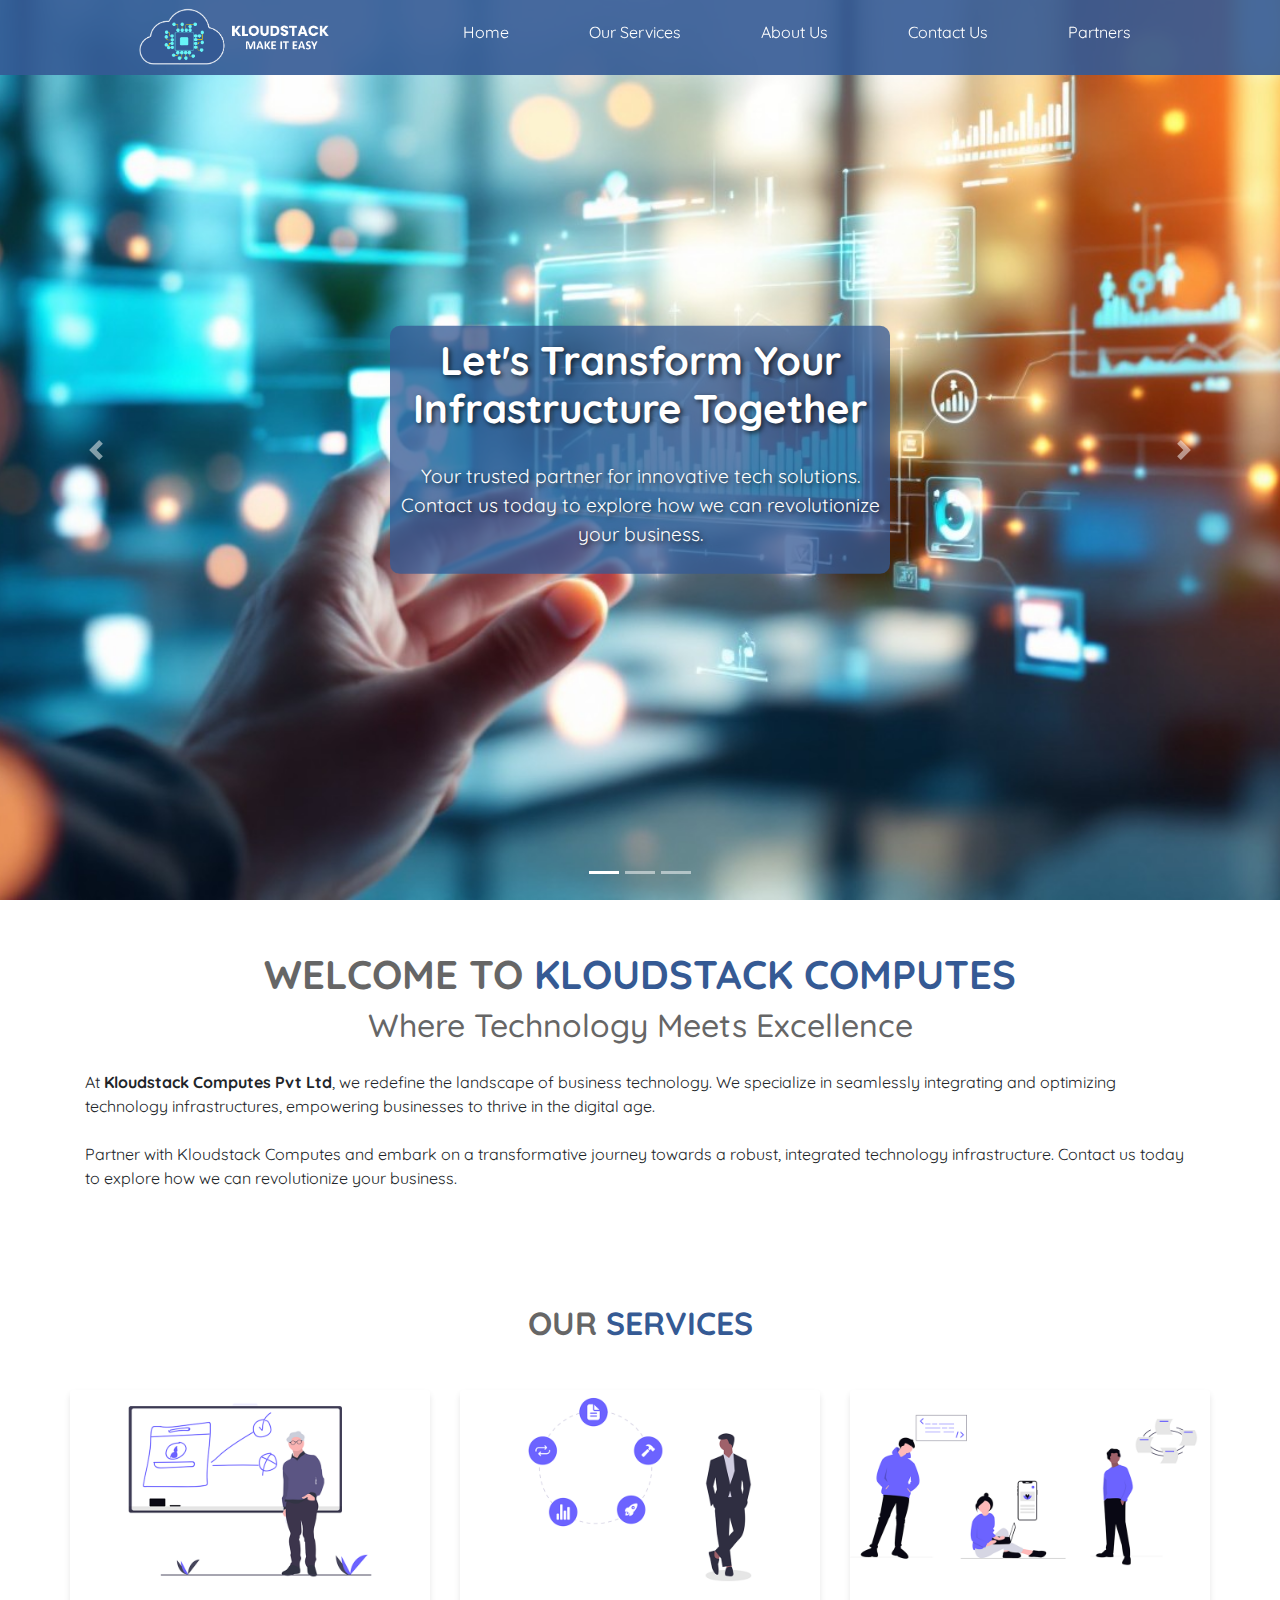
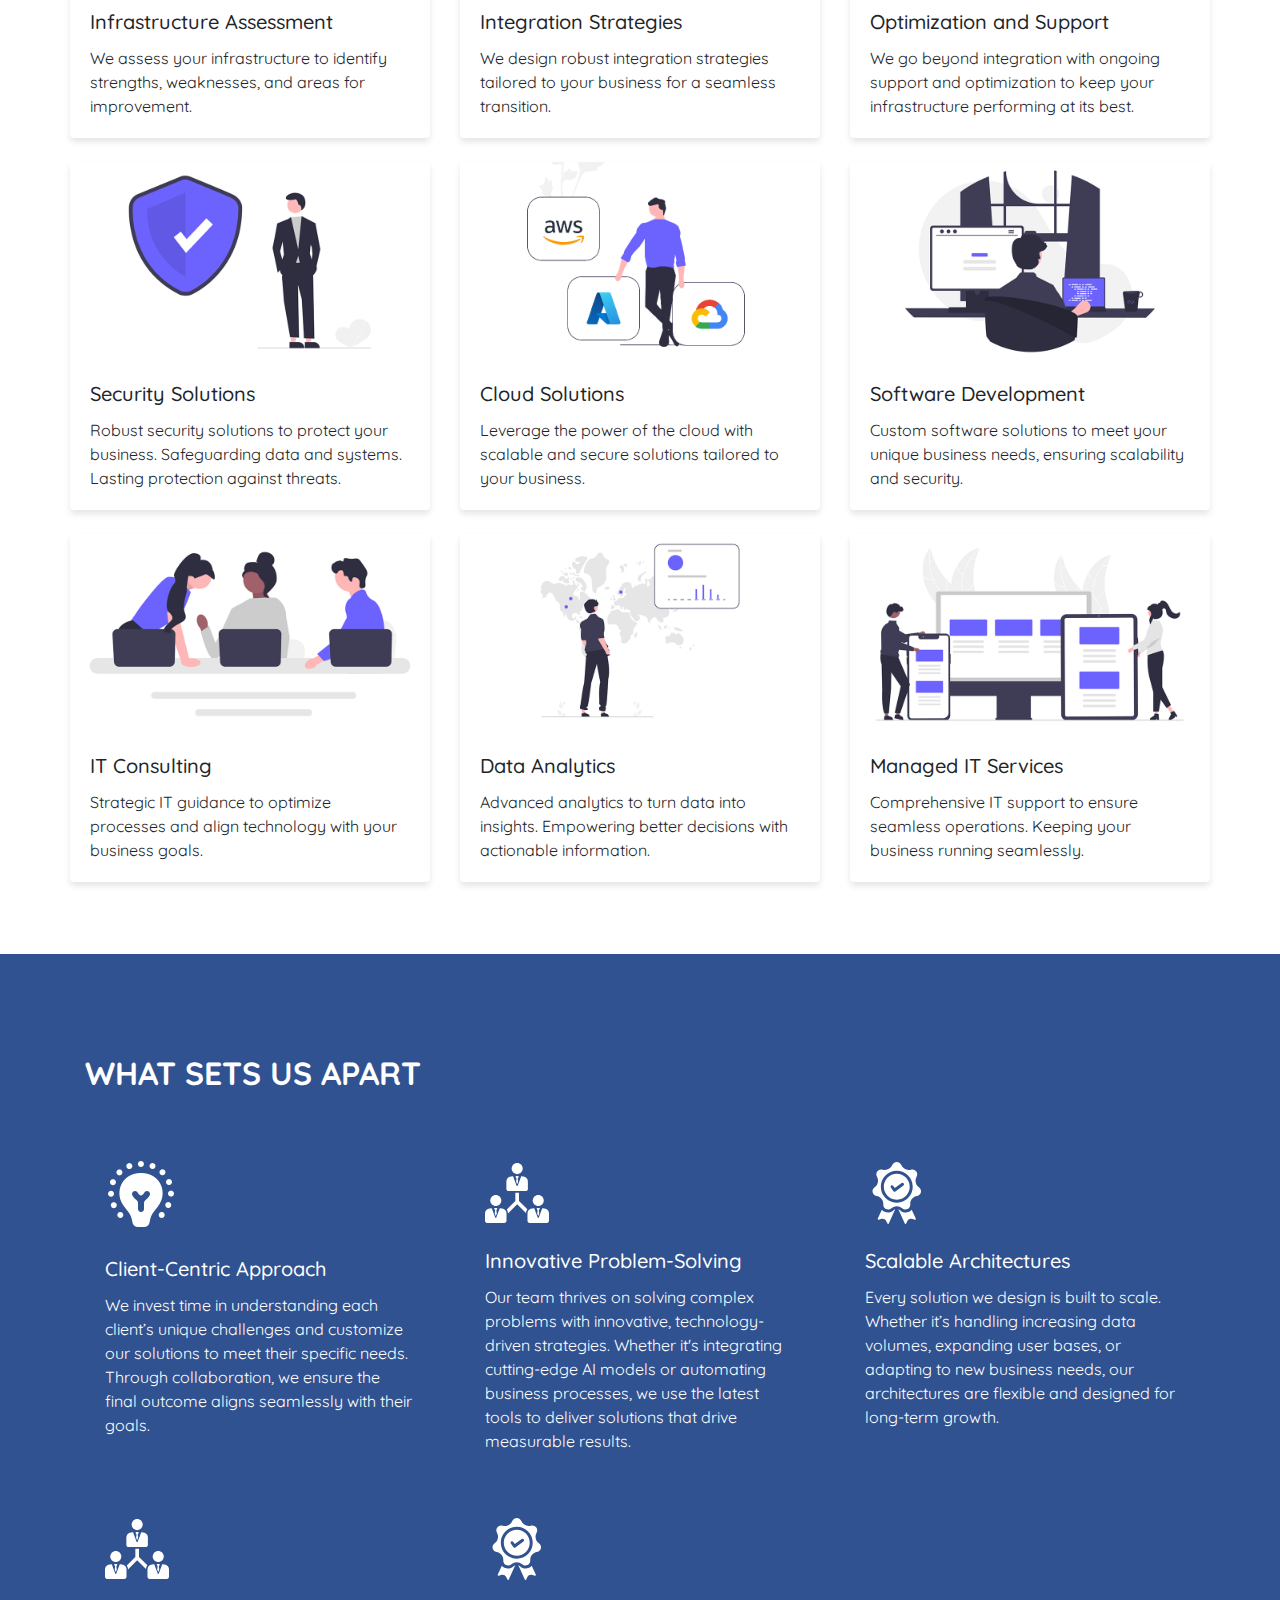
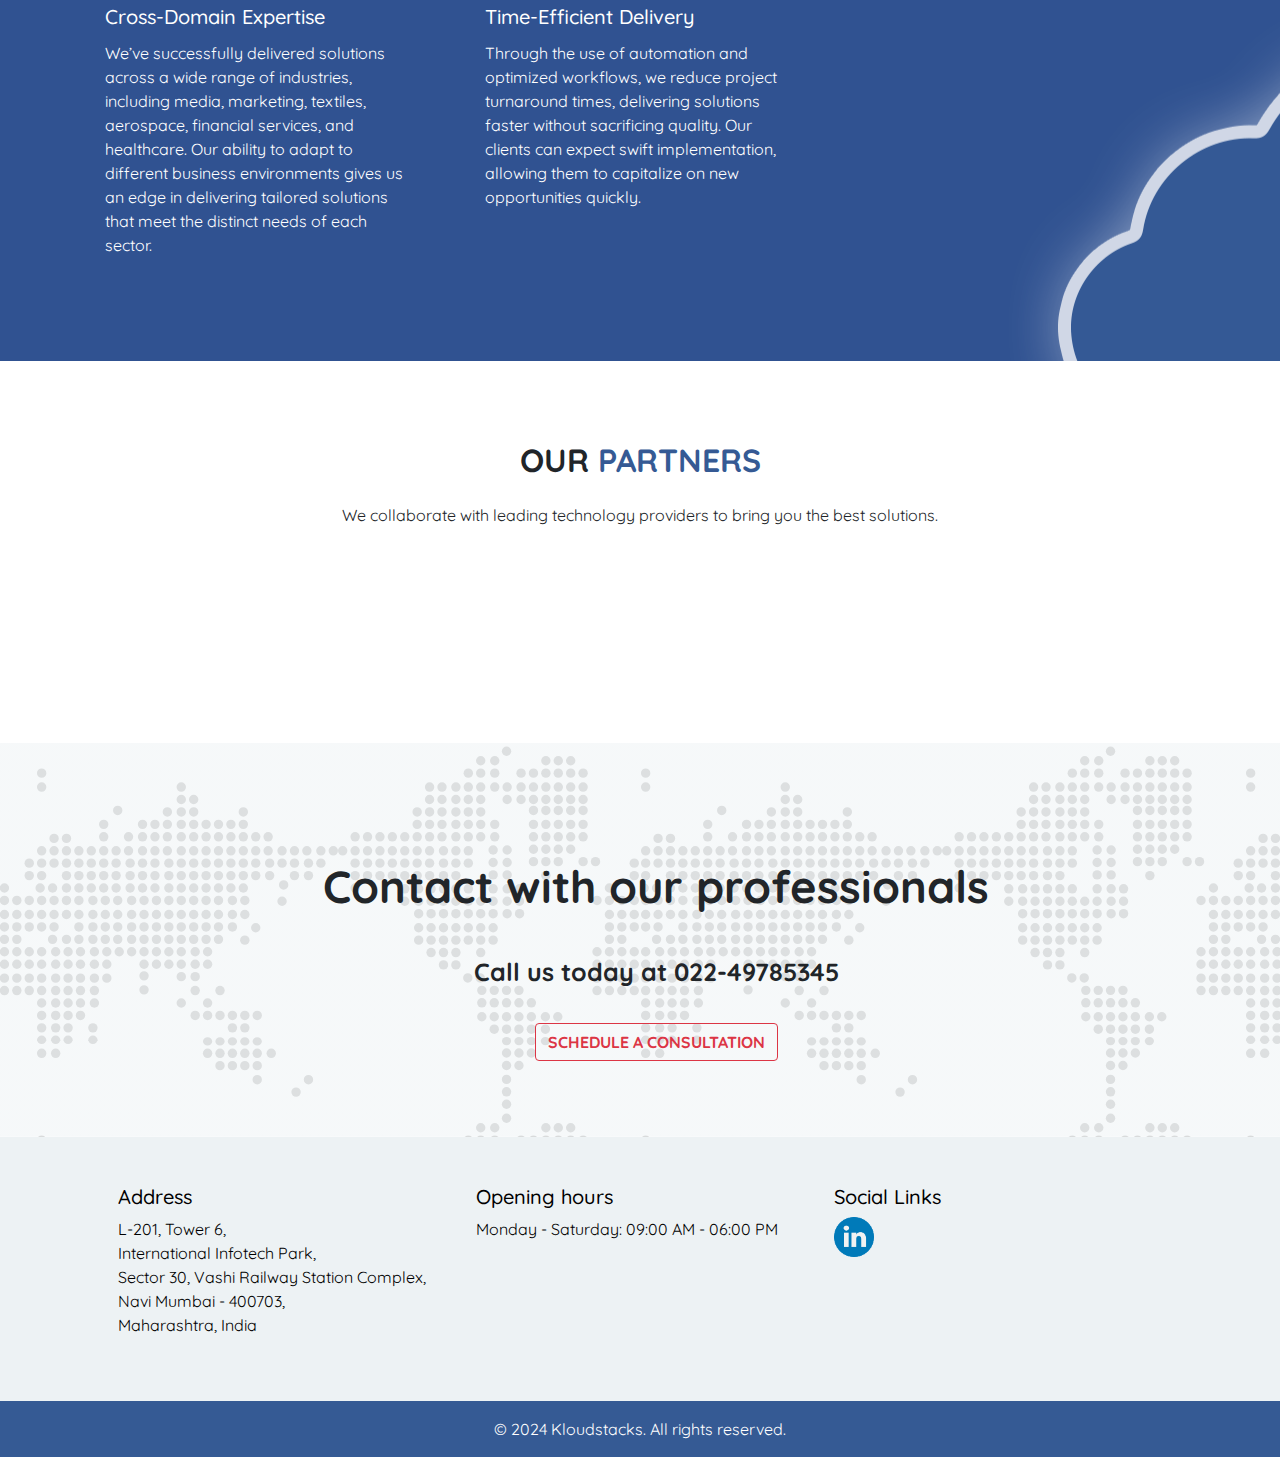
==== commit 49a3c15b: "Add files via upload" ====
--- a/index.html
+++ b/index.html
@@ -16,7 +16,6 @@
         }
 
         .hero {
-            background-color: #f8f9fa;
             padding: 50px 0;
             text-align: center;
         }
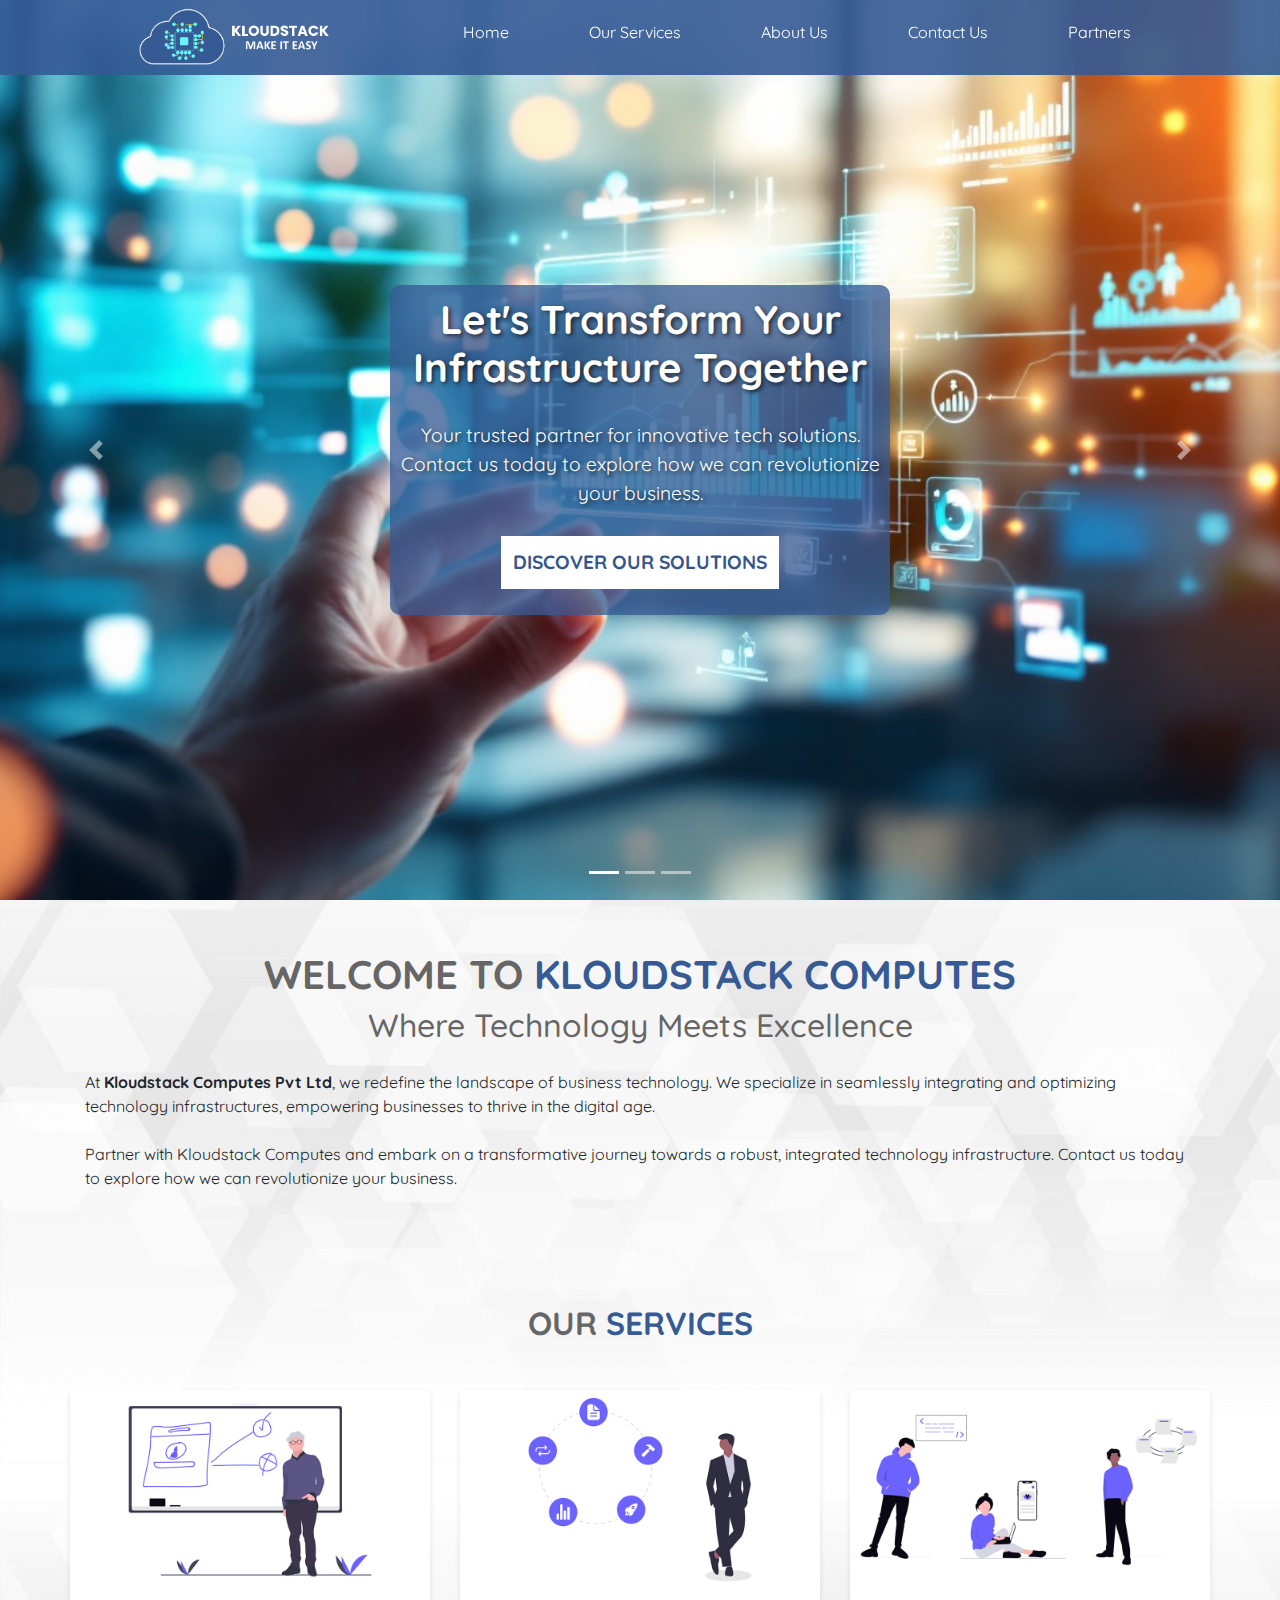
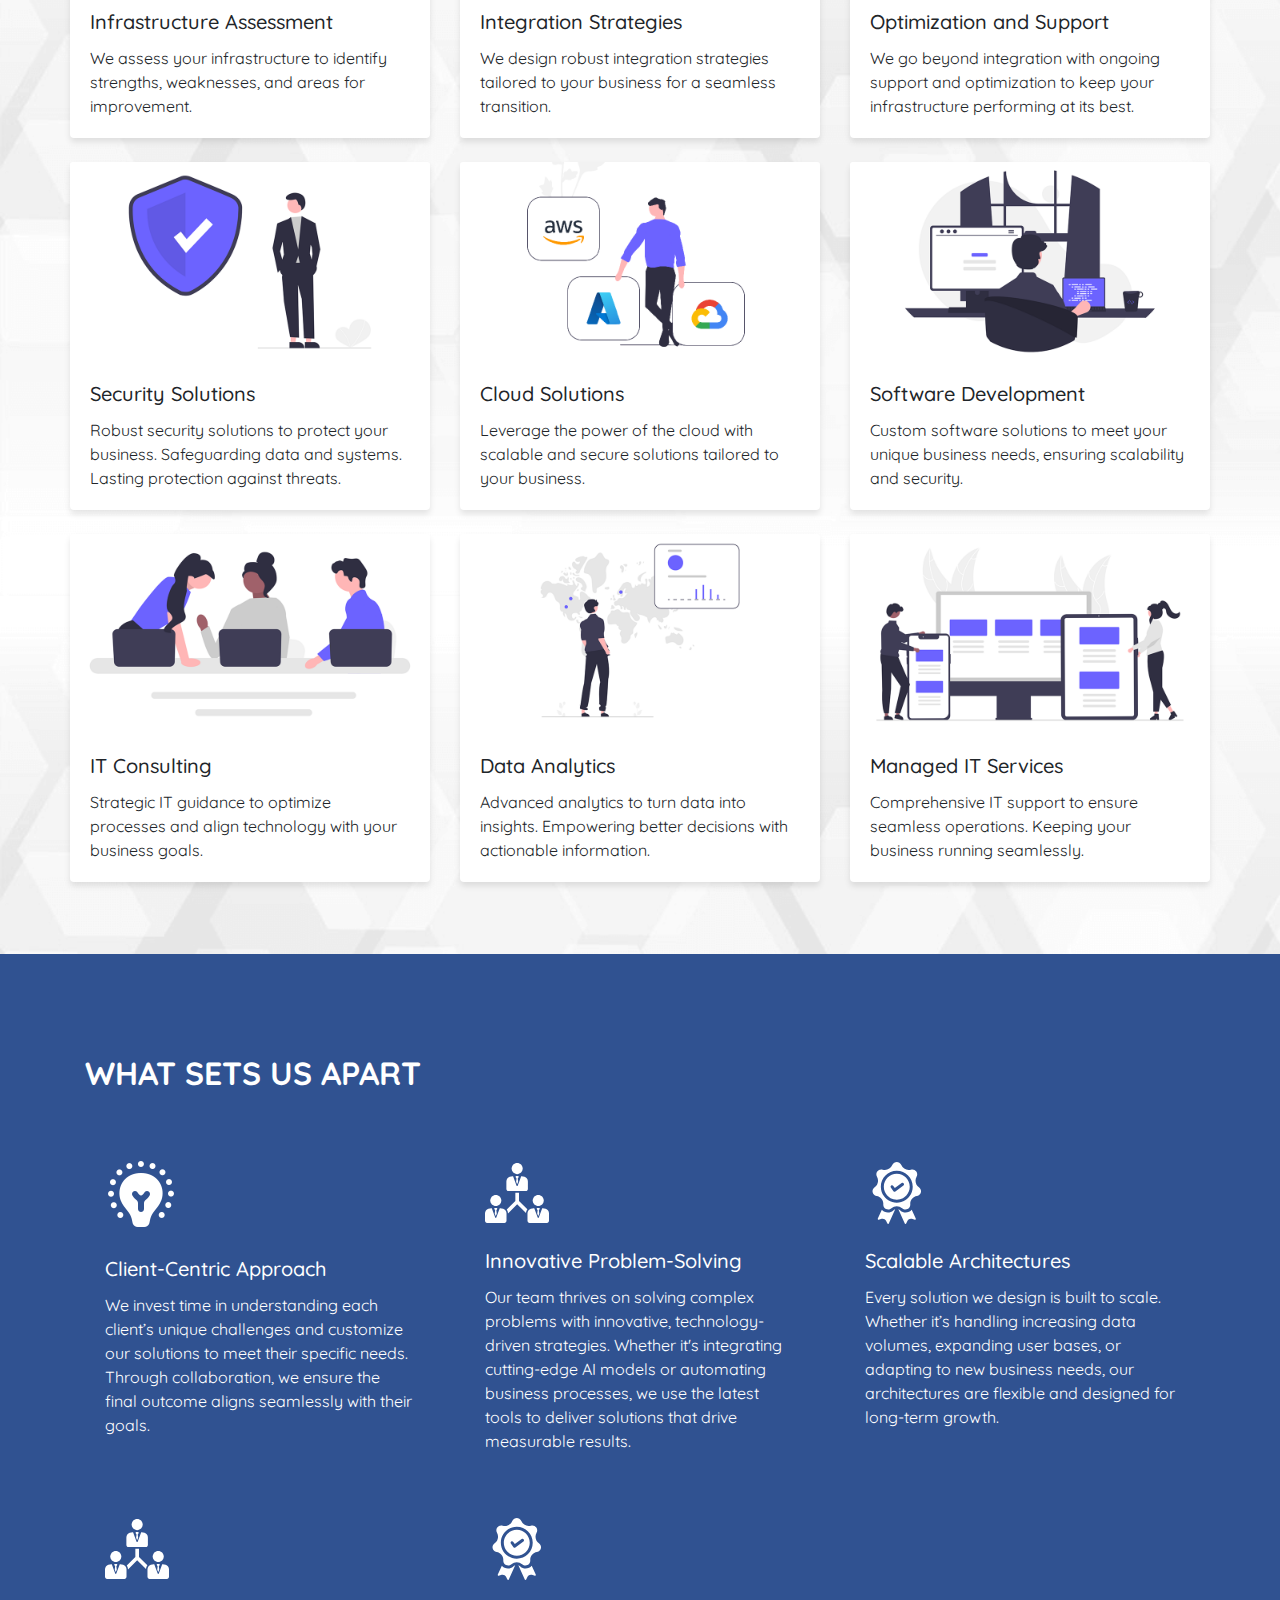
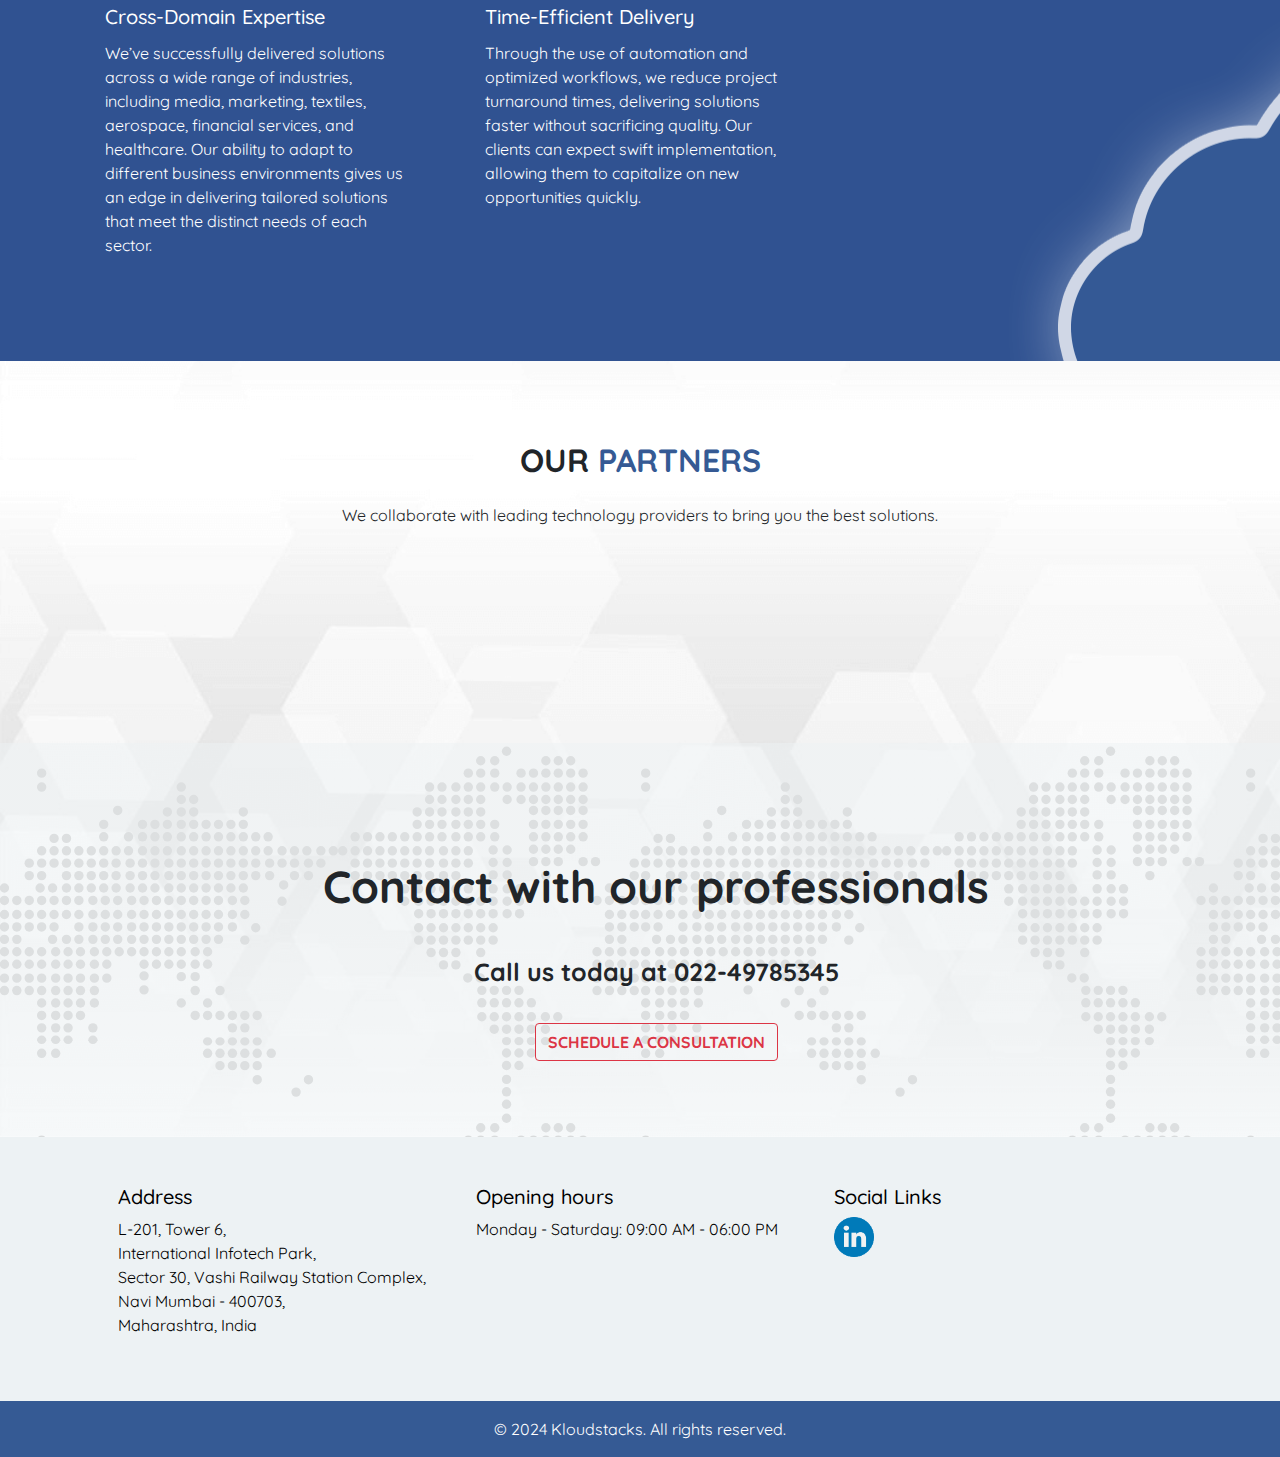
==== commit 3e0abb25: "Add files via upload" ====
--- a/index.html
+++ b/index.html
@@ -93,7 +93,9 @@
                 <div class="carousel-caption d-none d-md-block">
                     <h1>Let's Transform Your Infrastructure Together</h1>
                     <p>Your trusted partner for innovative tech solutions. Contact us today to explore how we can
-                        revolutionize your business.</p>
+                        revolutionize your business.<br/><br/>
+                        <a class="button" href="solutions.html">Discover Our Solutions</a>
+                    </p>
                 </div>
             </div>
             <div class="carousel-item">
@@ -103,7 +105,9 @@
                 class="d-block w-100" alt="Slide 1">
                 <div class="carousel-caption d-none d-md-block">
                     <h1>Scalable Cloud Solutions for Your Enterprise</h1>
-                    <p>Secure, reliable, and tailored to your business needs. Delivering cutting-edge technology to help you succeed.</p>
+                    <p>Secure, reliable, and tailored to your business needs. Delivering cutting-edge technology to help you succeed.<br/><br/>
+                        <a class="button" href="cloud-services.html">Learn More About Cloud Services</a>
+                    </p>
                 </div>
             </div>
             <div class="carousel-item">
--- a/css/style.css
+++ b/css/style.css
@@ -5,6 +5,9 @@
     padding: 0;
     box-sizing: border-box;
     font-family: "Quicksand", sans-serif;
+    background-image: url(../images/bg-5.png);
+    background-size: contain;
+    background-repeat: repeat;
 }
 h1,h2{font-weight: 800;}
 /* Navbar section */
@@ -138,6 +141,26 @@
     text-shadow: 2px 2px 5px rgba(0, 0, 0, 0.7);
     margin-top: 30px;
 }
+.carousel-caption .button
+{
+    color: #33558f;
+    text-align: center;
+    background: #fff;
+    display: inline-block;
+    text-decoration: none;
+    text-transform: uppercase;
+    -webkit-transition: all .6s cubic-bezier(0.22,0.81,0.01,0.99);
+    transition: all .6s cubic-bezier(0.22,0.81,0.01,0.99);
+    padding: 10px;
+    text-shadow: none;
+    font-weight: bold;
+    border: 2px solid transparent;
+}
+.carousel-caption .button:hover{
+    background: transparent !important;
+    border: 2px solid #fff !important;
+    color: #fff !important;
+}
 .carousel-item img {
     height: 100vh;
     object-fit: cover;
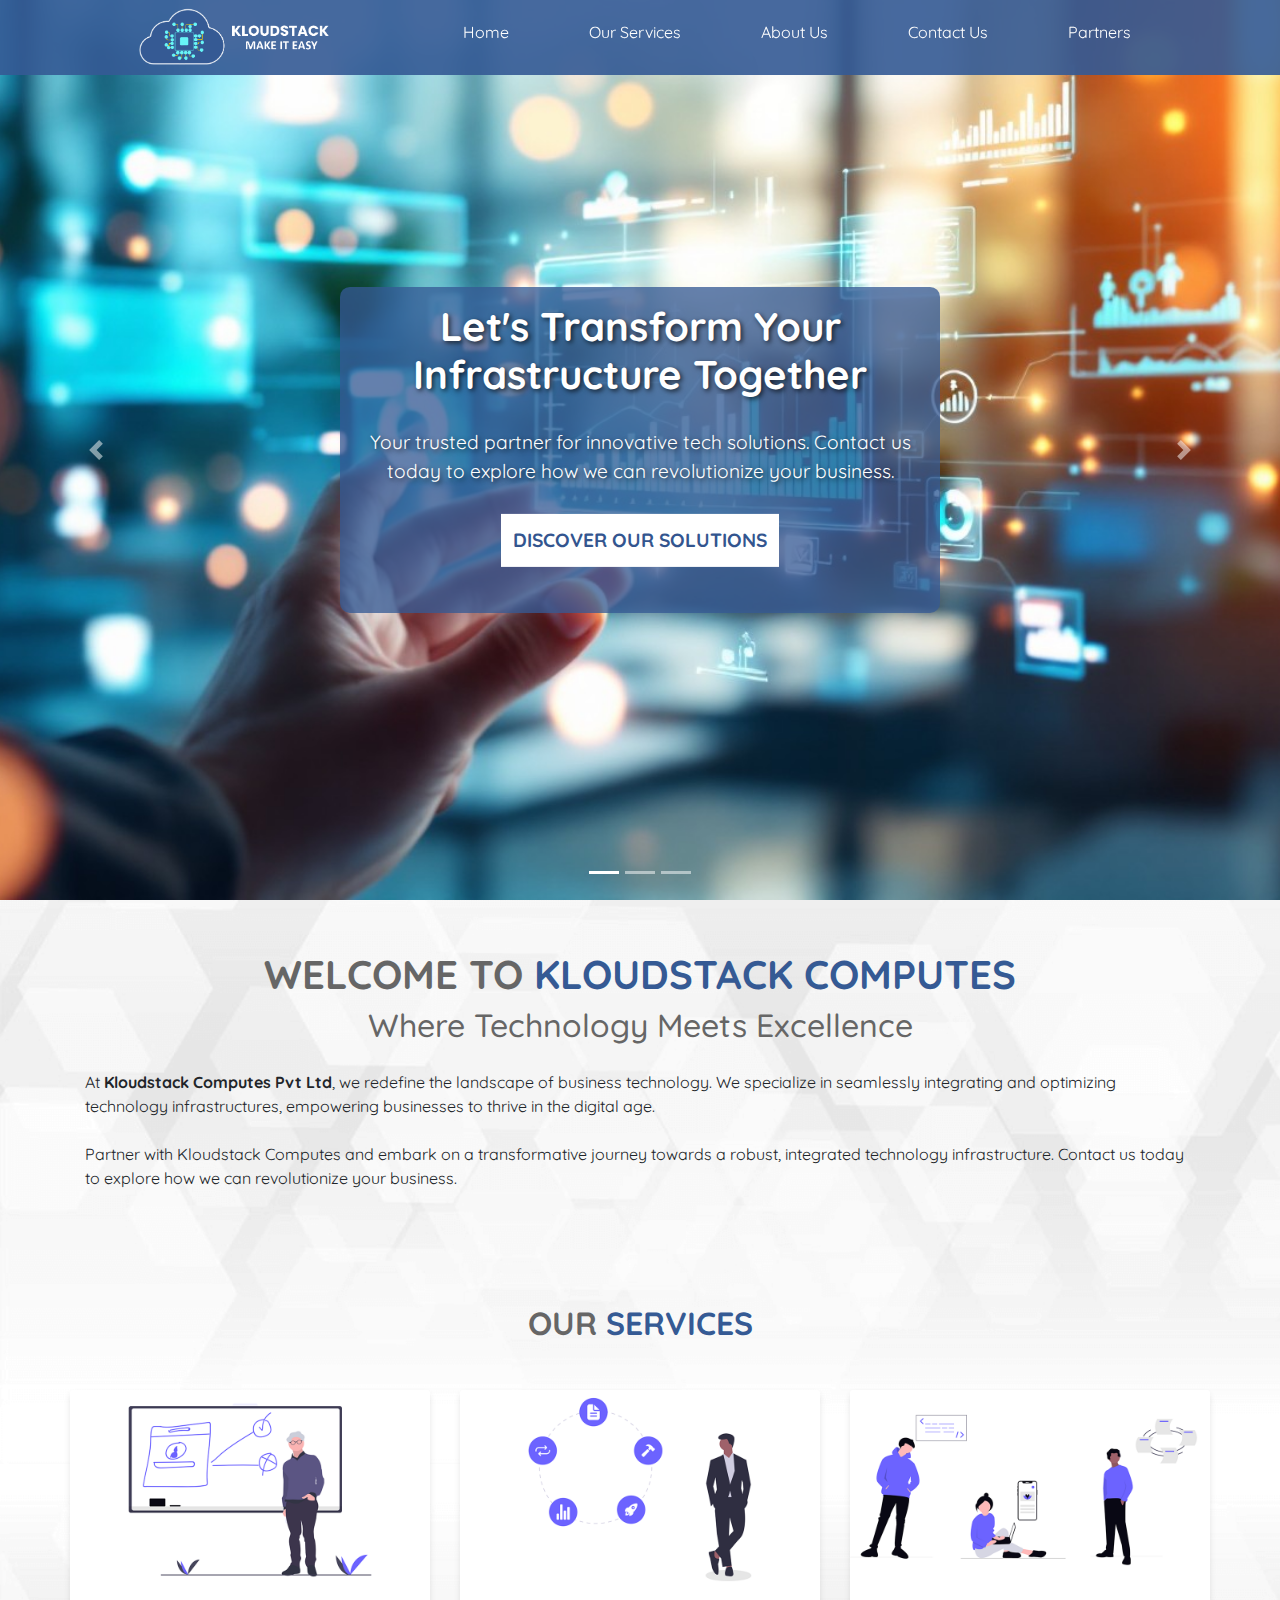
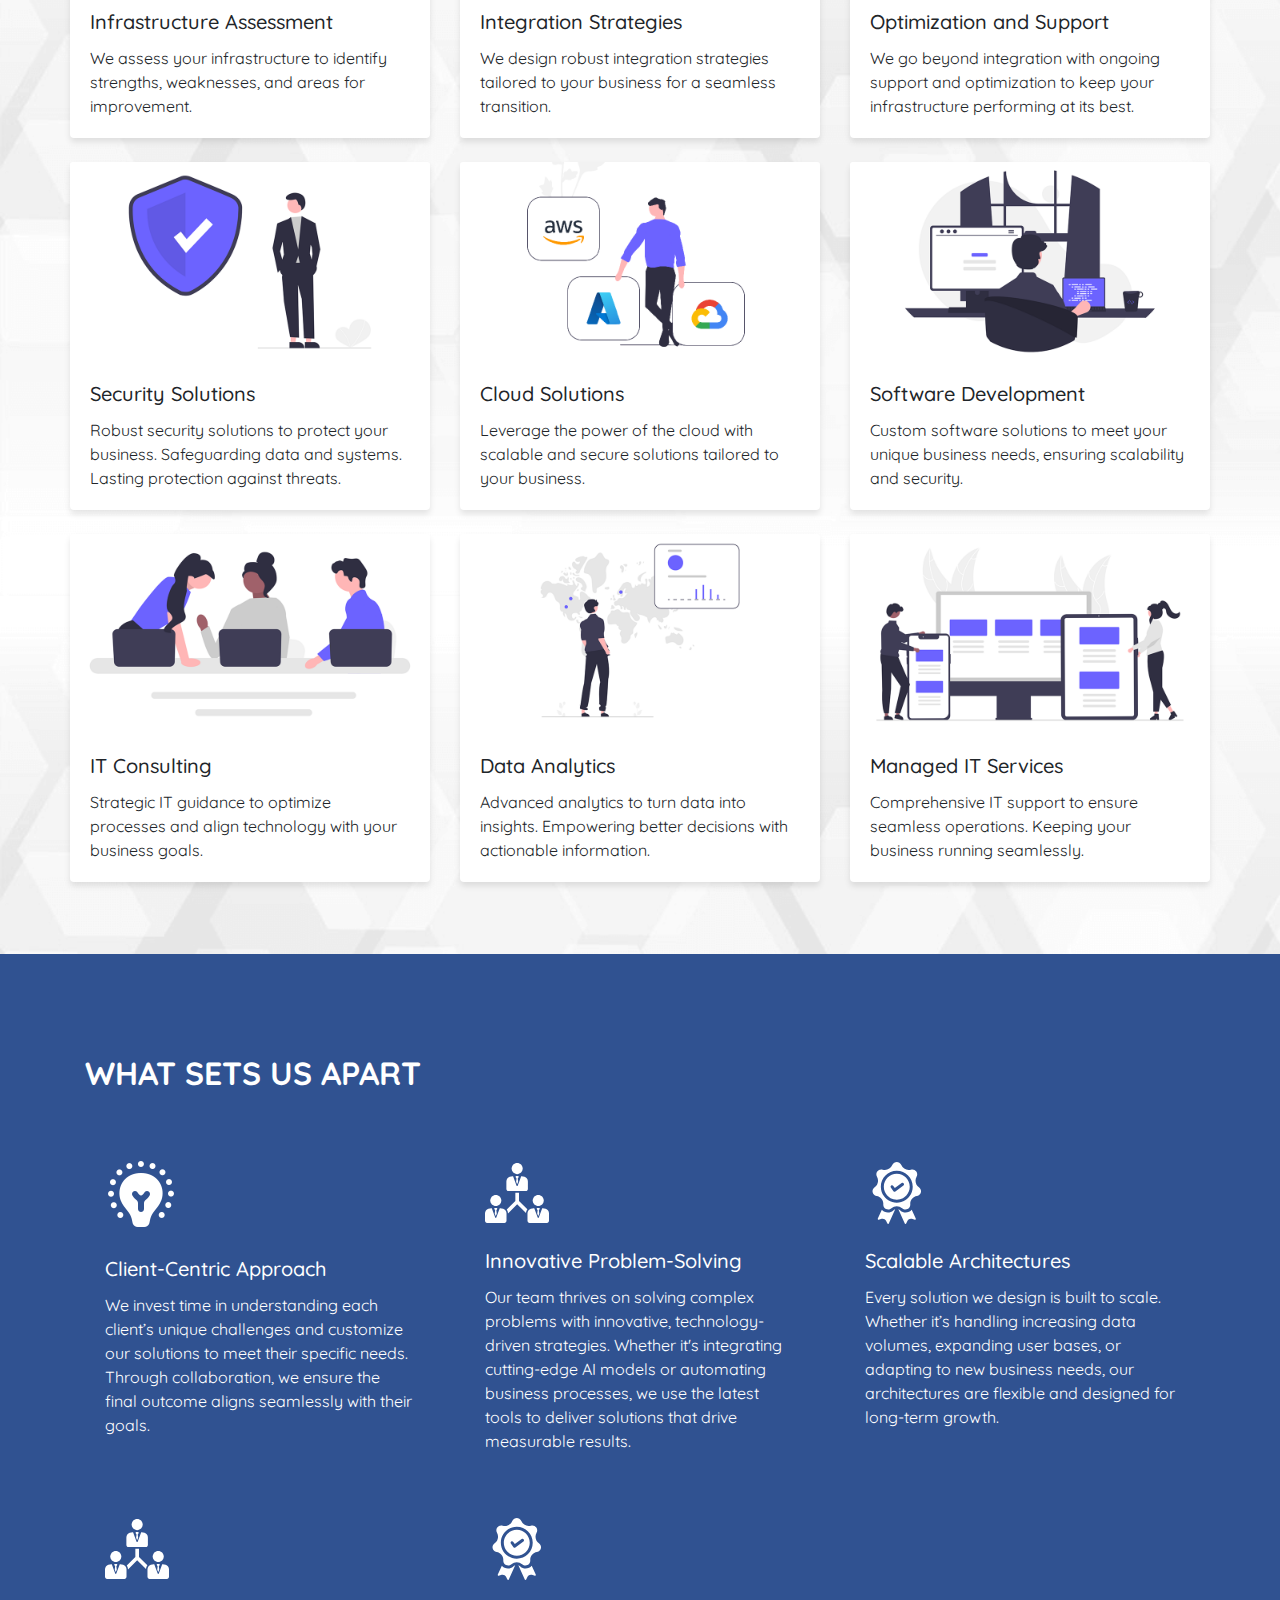
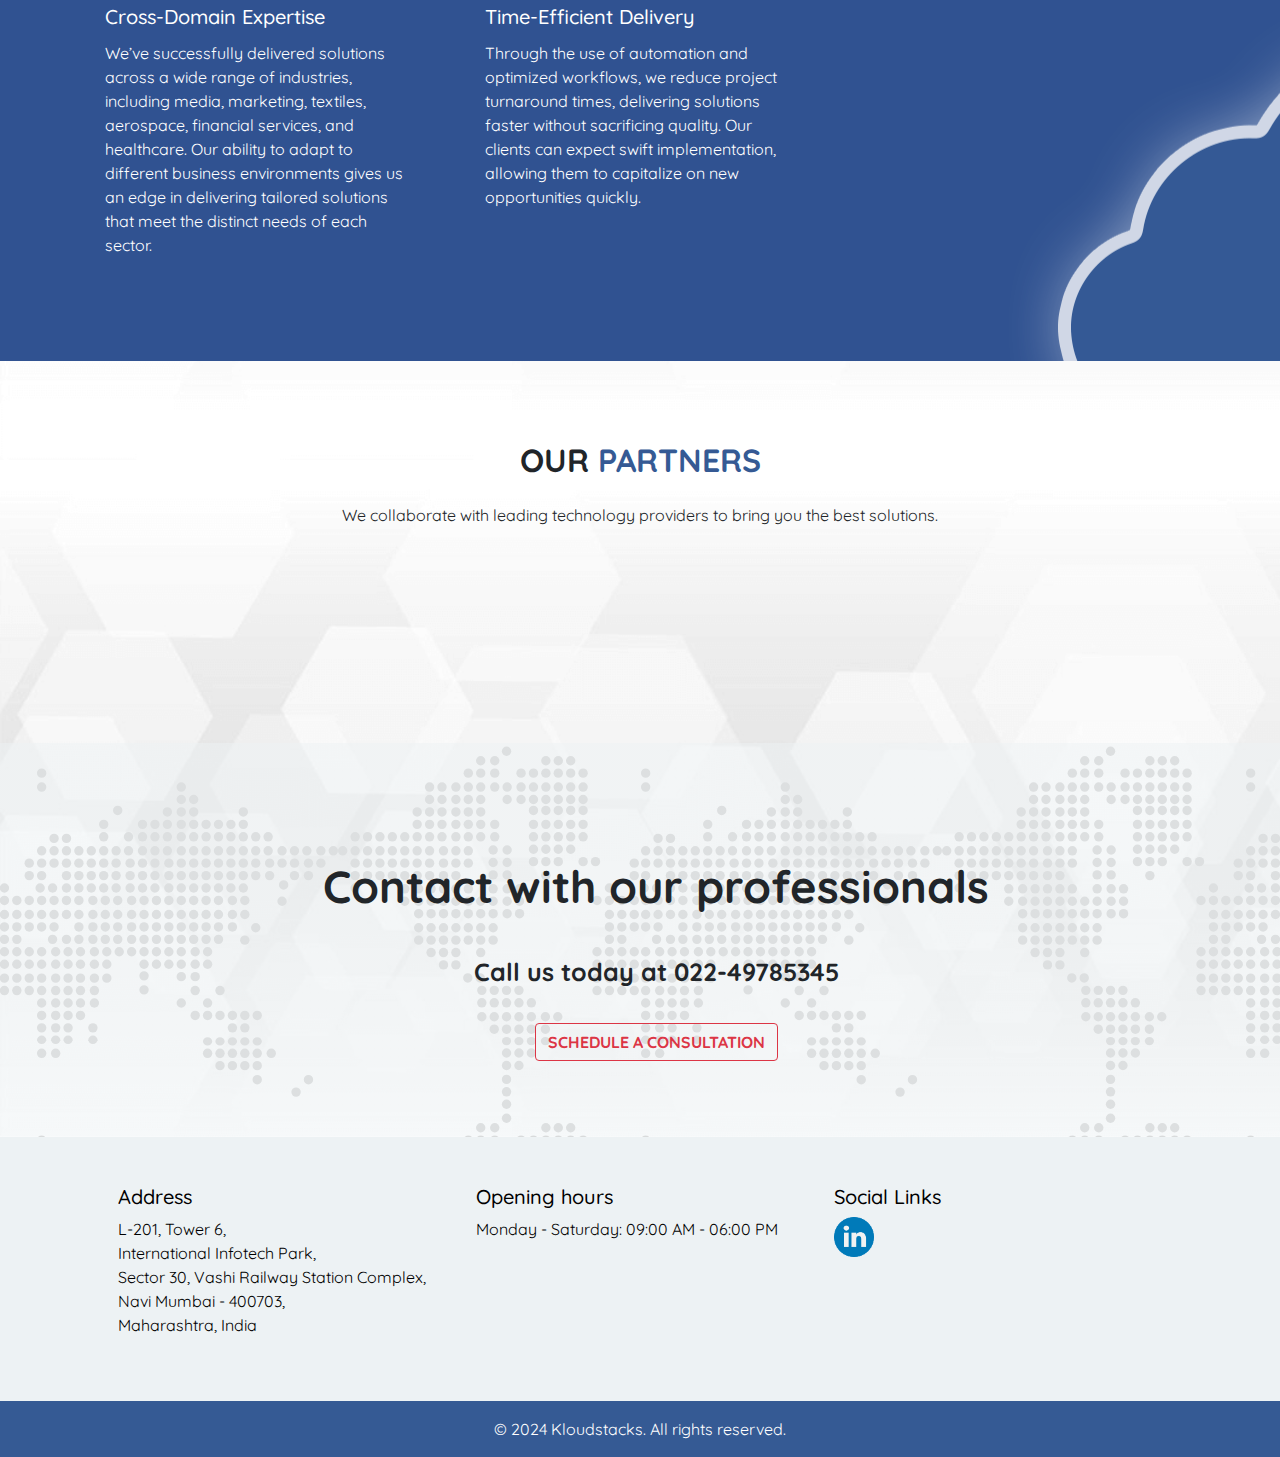
==== commit 210e996b: "Add files via upload" ====
--- a/index.html
+++ b/index.html
@@ -90,7 +90,7 @@
                     class="d-block w-100" alt="Slide 1">-->
                 <img src="images/transform-your-infra-banner.jpg"
                     class="d-block w-100" alt="Slide 1">
-                <div class="carousel-caption d-none d-md-block">
+                <div class="carousel-caption d-block d-md-block">
                     <h1>Let's Transform Your Infrastructure Together</h1>
                     <p>Your trusted partner for innovative tech solutions. Contact us today to explore how we can
                         revolutionize your business.<br/><br/>
@@ -103,7 +103,7 @@
                     class="d-block w-100" alt="Slide 2">-->
                 <img src="images/cloud-infra-services-banner.jpg"
                 class="d-block w-100" alt="Slide 1">
-                <div class="carousel-caption d-none d-md-block">
+                <div class="carousel-caption d-block d-md-block">
                     <h1>Scalable Cloud Solutions for Your Enterprise</h1>
                     <p>Secure, reliable, and tailored to your business needs. Delivering cutting-edge technology to help you succeed.<br/><br/>
                         <a class="button" href="cloud-services.html">Learn More About Cloud Services</a>
@@ -115,7 +115,7 @@
                     class="d-block w-100" alt="Slide 3">-->
                 <img src="images/Innovate-with-us-banner.jpg"
                 class="d-block w-100" alt="Slide 1">
-                <div class="carousel-caption d-none d-md-block">
+                <div class="carousel-caption d-block d-md-block">
                     <h1>Innovate With Us</h1>
                     <p>Leading the way in digital transformation and AI solutions. Your Trusted IT Partner Worldwide, delivering excellence across industries with 24/7 support.</p>
                 </div>
--- a/css/style.css
+++ b/css/style.css
@@ -125,11 +125,11 @@
     transform: translateY(-50%);
     bottom: auto;
     text-align: center;
-    max-width: 500px;
+    max-width:600px;
     margin: auto;
     background-color: #355a94c4;
     border-radius: 10px;
-    padding: 10px;
+    padding: 15px;
 }
 .carousel-caption h1 {
     font-size: 2.5rem;
@@ -155,6 +155,7 @@
     text-shadow: none;
     font-weight: bold;
     border: 2px solid transparent;
+    margin-bottom: 15px;
 }
 .carousel-caption .button:hover{
     background: transparent !important;
